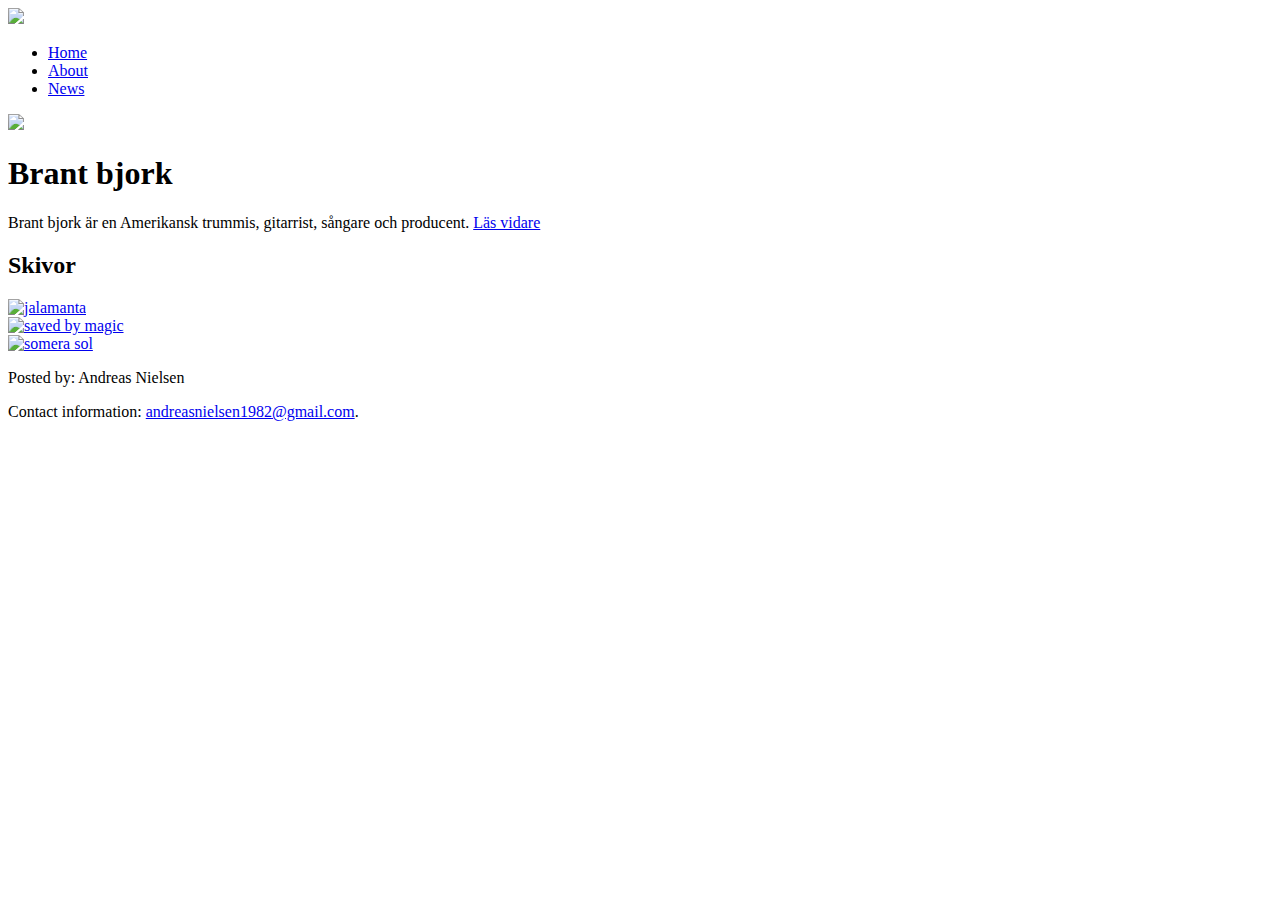
==== index.html @ 2fba14e5 "arbetar" ====
<!DOCTYPE html>
<html lang="en">
<head>
    <meta charset="UTF-8">
    <title>Title</title>
    <link href="css/unsemantic-grid-responsive-tablet.css" type="text/css" rel="stylesheet"/>
    <link href="css/style.css" type="text/css" rel="stylesheet"/>
</head>

<body>

<div class="grid-container">
    <header class="grid-100 tablet-grid-100 mobile-grid-100 standardmargin">
        <img src="images/brant-bjork-svartvit-bred.gif" class="start_img center_img"/>
        <nav class="nav_list">
            <ul>
                <li><a href="index.html">Home</a></li>
                <li><a href="About">About</a></li>
                <li><a href="News">News</a></li>
            </ul>
        </nav>
    </header>



    <section class="grid-100 tablet-grid-100 mobile-grid-100 grid-parent">
        <article class="grid-50 mobile-grid-100 standardmargin">
            <img src="images/brant-bjork-svartvit.jpg" class="start_img"/>
        </article>

        <article class="grid-50 mobile-grid-100 standardmargin">
            <h1>Brant bjork</h1>
            <p>Brant bjork är en Amerikansk trummis, gitarrist, sångare och producent. <a href="https://sv.wikipedia.org/wiki/Brant_Bjork">Läs vidare</a> </p>

        </article>
        <div class="clear"></div>

        <article class="grid 100 tablet-grid-100 mobile-grid-100">
        <h2>Skivor</h2>
        </article>

        <article class="grid-33 mobile-grid-100">
            <a href="jalamanta.html"><img src="images/jalamanta.jpg" class="start_img" alt="jalamanta"/></a>
        </article>
        <article class="grid-33 mobile-grid-100">
            <a href="savedByMagic.html"><img src="images/saved-by-magic.jpg" class="start_img"
                                             alt="saved by magic"/></a>
        </article>
        <article class="grid-33 mobile-grid-100">
            <a href="SomeraSol.html"><img src="images/Somera-Sol-cover.jpg" class="start_img" alt="somera sol"/></a>
        </article>
    </section>
</div>
<footer class="marginfooter">
    <p>Posted by: Andreas Nielsen</p>
    <p>Contact information: <a href="mailto:andreasnielsen1982@gmail.com">andreasnielsen1982@gmail.com</a>.</p>
</footer>
</body>
</html>
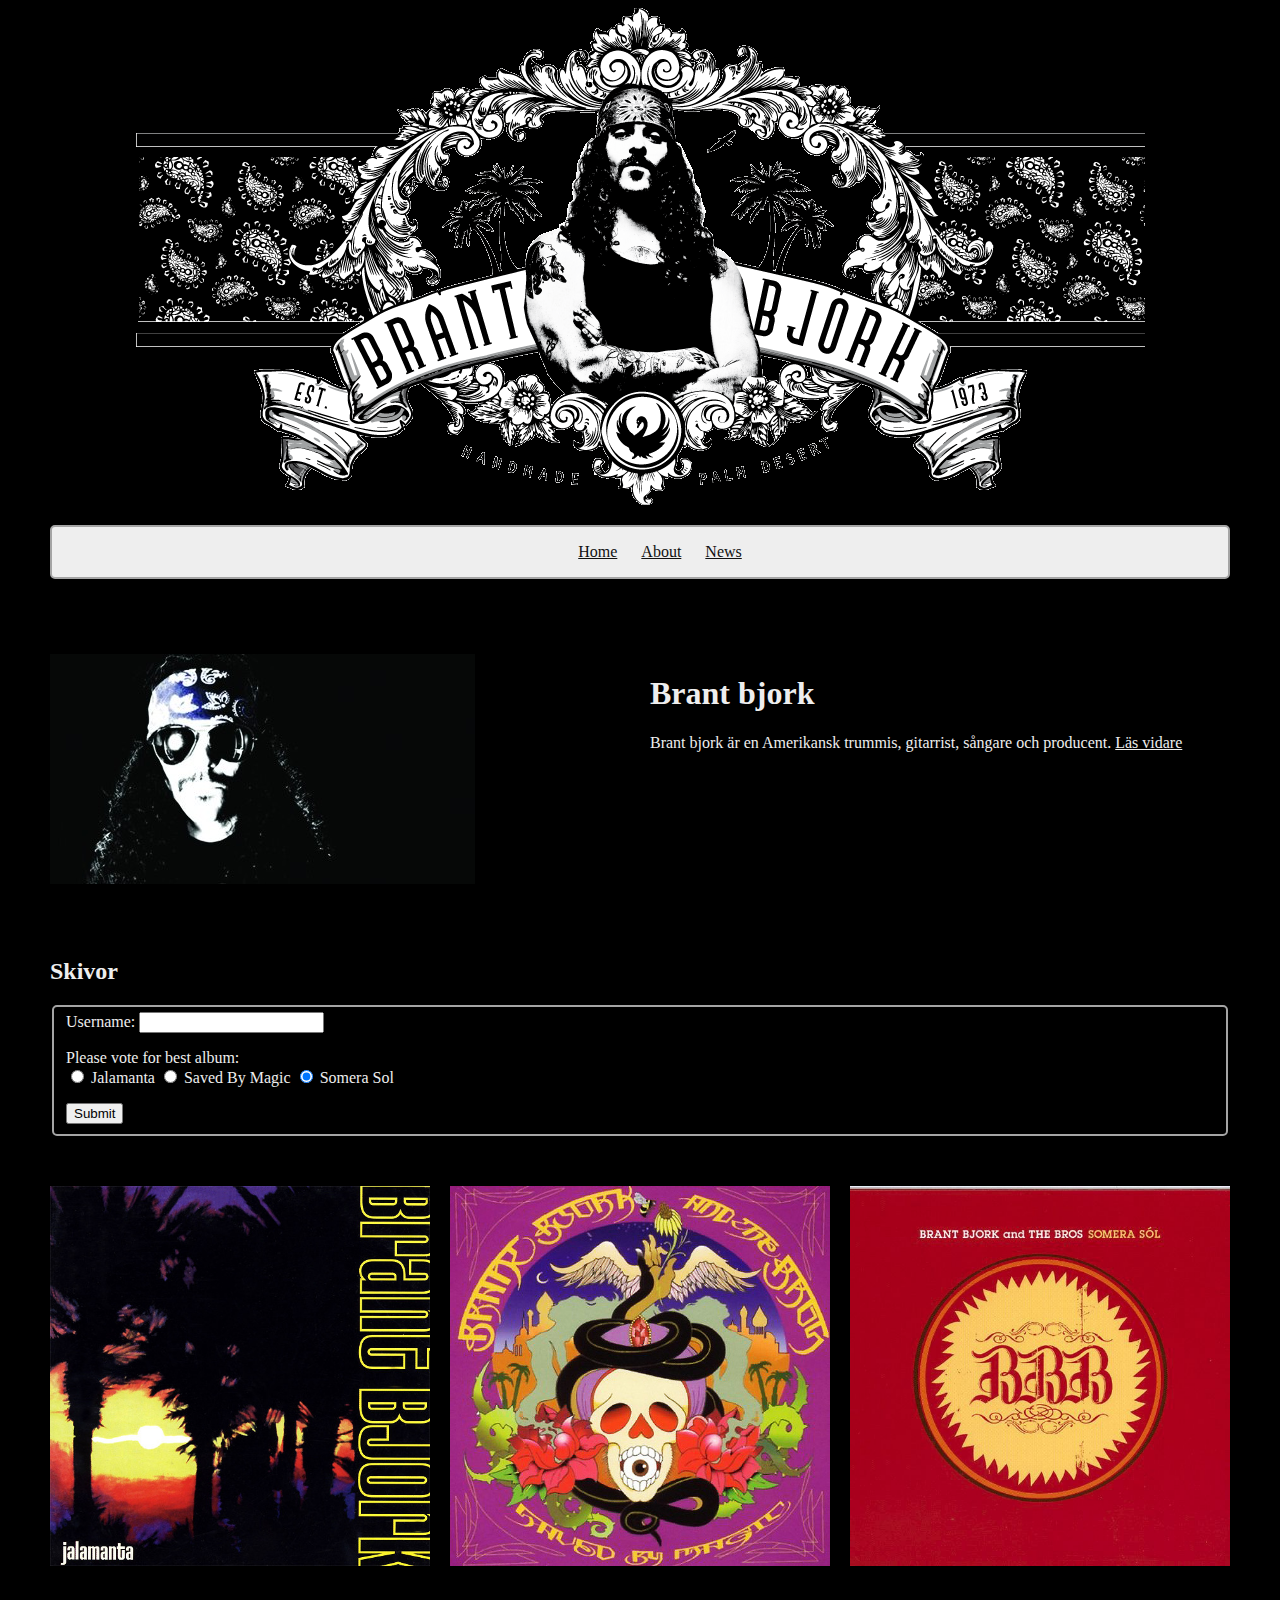
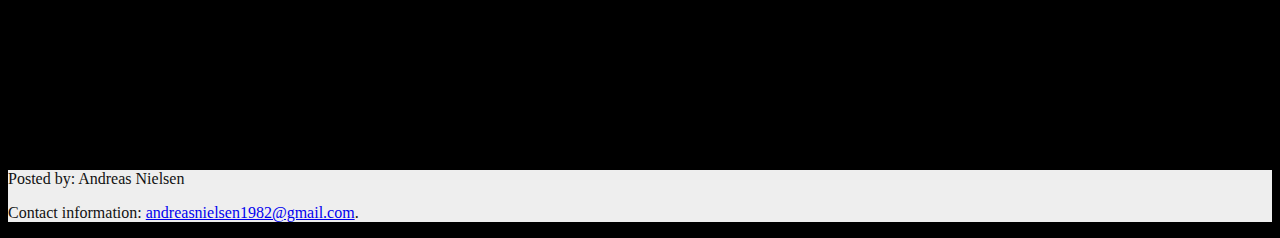
==== commit b5ea0aa4: "arbetar" ====
--- a/index.html
+++ b/index.html
@@ -21,8 +21,6 @@
         </nav>
     </header>
 
-
-
     <section class="grid-100 tablet-grid-100 mobile-grid-100 grid-parent">
         <article class="grid-50 mobile-grid-100 standardmargin">
             <img src="images/brant-bjork-svartvit.jpg" class="start_img"/>
@@ -38,6 +36,37 @@
         <article class="grid 100 tablet-grid-100 mobile-grid-100">
         <h2>Skivor</h2>
         </article>
+
+
+        <section class="grid-100 tablet-grid-100 mobile-grid-100 standardmargin">
+
+        <form action="http://www.example.com/login.php">
+            <fieldset>
+                <label>
+            Username:
+                <input type="text" name="username"/>
+                </label>
+                <br />
+                <p>Please vote for best album:
+                <br />
+                    <label>
+                        <input type="radio" name="bestalbum" value="jalamanta" checked="checked" /> Jalamanta
+                    </label>
+                    <label>
+                        <input type="radio" name="bestalbum" value="savedbymagic" checked="checked"/> Saved By Magic
+                    </label>
+                    <label>
+                        <input type="radio" name="bestalbum" value="somerasol" checked="checked"/> Somera Sol
+                    </label>
+                </p>
+                <input type="submit" value="Submit">
+            </fieldset>
+
+        </form>
+
+        </section>
+
+
 
         <article class="grid-33 mobile-grid-100">
             <a href="jalamanta.html"><img src="images/jalamanta.jpg" class="start_img" alt="jalamanta"/></a>
--- a/css/unsemantic-grid-responsive-tablet.css
+++ b/css/unsemantic-grid-responsive-tablet.css
@@ -0,0 +1,2075 @@
+/* ================================================================== */
+/* This file has a mobile-to-tablet, and tablet-to-desktop breakpoint */
+/* ================================================================== */
+@media (max-width: 400px) {
+  @-ms-viewport {
+    width: 320px;
+  }
+}
+.clear {
+  clear: both;
+  display: block;
+  overflow: hidden;
+  visibility: hidden;
+  width: 0;
+  height: 0;
+}
+
+.grid-container:before, .grid-5:before, .mobile-grid-5:before, .tablet-grid-5:before, .grid-10:before, .mobile-grid-10:before, .tablet-grid-10:before, .grid-15:before, .mobile-grid-15:before, .tablet-grid-15:before, .grid-20:before, .mobile-grid-20:before, .tablet-grid-20:before, .grid-25:before, .mobile-grid-25:before, .tablet-grid-25:before, .grid-30:before, .mobile-grid-30:before, .tablet-grid-30:before, .grid-35:before, .mobile-grid-35:before, .tablet-grid-35:before, .grid-40:before, .mobile-grid-40:before, .tablet-grid-40:before, .grid-45:before, .mobile-grid-45:before, .tablet-grid-45:before, .grid-50:before, .mobile-grid-50:before, .tablet-grid-50:before, .grid-55:before, .mobile-grid-55:before, .tablet-grid-55:before, .grid-60:before, .mobile-grid-60:before, .tablet-grid-60:before, .grid-65:before, .mobile-grid-65:before, .tablet-grid-65:before, .grid-70:before, .mobile-grid-70:before, .tablet-grid-70:before, .grid-75:before, .mobile-grid-75:before, .tablet-grid-75:before, .grid-80:before, .mobile-grid-80:before, .tablet-grid-80:before, .grid-85:before, .mobile-grid-85:before, .tablet-grid-85:before, .grid-90:before, .mobile-grid-90:before, .tablet-grid-90:before, .grid-95:before, .mobile-grid-95:before, .tablet-grid-95:before, .grid-100:before, .mobile-grid-100:before, .tablet-grid-100:before, .grid-33:before, .mobile-grid-33:before, .tablet-grid-33:before, .grid-66:before, .mobile-grid-66:before, .tablet-grid-66:before, .grid-offset:before, .clearfix:before,
+.grid-container:after,
+.grid-5:after,
+.mobile-grid-5:after,
+.tablet-grid-5:after,
+.grid-10:after,
+.mobile-grid-10:after,
+.tablet-grid-10:after,
+.grid-15:after,
+.mobile-grid-15:after,
+.tablet-grid-15:after,
+.grid-20:after,
+.mobile-grid-20:after,
+.tablet-grid-20:after,
+.grid-25:after,
+.mobile-grid-25:after,
+.tablet-grid-25:after,
+.grid-30:after,
+.mobile-grid-30:after,
+.tablet-grid-30:after,
+.grid-35:after,
+.mobile-grid-35:after,
+.tablet-grid-35:after,
+.grid-40:after,
+.mobile-grid-40:after,
+.tablet-grid-40:after,
+.grid-45:after,
+.mobile-grid-45:after,
+.tablet-grid-45:after,
+.grid-50:after,
+.mobile-grid-50:after,
+.tablet-grid-50:after,
+.grid-55:after,
+.mobile-grid-55:after,
+.tablet-grid-55:after,
+.grid-60:after,
+.mobile-grid-60:after,
+.tablet-grid-60:after,
+.grid-65:after,
+.mobile-grid-65:after,
+.tablet-grid-65:after,
+.grid-70:after,
+.mobile-grid-70:after,
+.tablet-grid-70:after,
+.grid-75:after,
+.mobile-grid-75:after,
+.tablet-grid-75:after,
+.grid-80:after,
+.mobile-grid-80:after,
+.tablet-grid-80:after,
+.grid-85:after,
+.mobile-grid-85:after,
+.tablet-grid-85:after,
+.grid-90:after,
+.mobile-grid-90:after,
+.tablet-grid-90:after,
+.grid-95:after,
+.mobile-grid-95:after,
+.tablet-grid-95:after,
+.grid-100:after,
+.mobile-grid-100:after,
+.tablet-grid-100:after,
+.grid-33:after,
+.mobile-grid-33:after,
+.tablet-grid-33:after,
+.grid-66:after,
+.mobile-grid-66:after,
+.tablet-grid-66:after,
+.grid-offset:after,
+.clearfix:after {
+  content: ".";
+  display: block;
+  overflow: hidden;
+  visibility: hidden;
+  font-size: 0;
+  line-height: 0;
+  width: 0;
+  height: 0;
+}
+
+.grid-container:after, .grid-5:after, .mobile-grid-5:after, .tablet-grid-5:after, .grid-10:after, .mobile-grid-10:after, .tablet-grid-10:after, .grid-15:after, .mobile-grid-15:after, .tablet-grid-15:after, .grid-20:after, .mobile-grid-20:after, .tablet-grid-20:after, .grid-25:after, .mobile-grid-25:after, .tablet-grid-25:after, .grid-30:after, .mobile-grid-30:after, .tablet-grid-30:after, .grid-35:after, .mobile-grid-35:after, .tablet-grid-35:after, .grid-40:after, .mobile-grid-40:after, .tablet-grid-40:after, .grid-45:after, .mobile-grid-45:after, .tablet-grid-45:after, .grid-50:after, .mobile-grid-50:after, .tablet-grid-50:after, .grid-55:after, .mobile-grid-55:after, .tablet-grid-55:after, .grid-60:after, .mobile-grid-60:after, .tablet-grid-60:after, .grid-65:after, .mobile-grid-65:after, .tablet-grid-65:after, .grid-70:after, .mobile-grid-70:after, .tablet-grid-70:after, .grid-75:after, .mobile-grid-75:after, .tablet-grid-75:after, .grid-80:after, .mobile-grid-80:after, .tablet-grid-80:after, .grid-85:after, .mobile-grid-85:after, .tablet-grid-85:after, .grid-90:after, .mobile-grid-90:after, .tablet-grid-90:after, .grid-95:after, .mobile-grid-95:after, .tablet-grid-95:after, .grid-100:after, .mobile-grid-100:after, .tablet-grid-100:after, .grid-33:after, .mobile-grid-33:after, .tablet-grid-33:after, .grid-66:after, .mobile-grid-66:after, .tablet-grid-66:after, .grid-offset:after, .clearfix:after {
+  clear: both;
+}
+
+.grid-container, .grid-5, .mobile-grid-5, .tablet-grid-5, .grid-10, .mobile-grid-10, .tablet-grid-10, .grid-15, .mobile-grid-15, .tablet-grid-15, .grid-20, .mobile-grid-20, .tablet-grid-20, .grid-25, .mobile-grid-25, .tablet-grid-25, .grid-30, .mobile-grid-30, .tablet-grid-30, .grid-35, .mobile-grid-35, .tablet-grid-35, .grid-40, .mobile-grid-40, .tablet-grid-40, .grid-45, .mobile-grid-45, .tablet-grid-45, .grid-50, .mobile-grid-50, .tablet-grid-50, .grid-55, .mobile-grid-55, .tablet-grid-55, .grid-60, .mobile-grid-60, .tablet-grid-60, .grid-65, .mobile-grid-65, .tablet-grid-65, .grid-70, .mobile-grid-70, .tablet-grid-70, .grid-75, .mobile-grid-75, .tablet-grid-75, .grid-80, .mobile-grid-80, .tablet-grid-80, .grid-85, .mobile-grid-85, .tablet-grid-85, .grid-90, .mobile-grid-90, .tablet-grid-90, .grid-95, .mobile-grid-95, .tablet-grid-95, .grid-100, .mobile-grid-100, .tablet-grid-100, .grid-33, .mobile-grid-33, .tablet-grid-33, .grid-66, .mobile-grid-66, .tablet-grid-66, .grid-offset, .clearfix {
+  /* <IE7> */
+  *zoom: 1;
+  /* </IE7> */
+}
+
+.grid-container {
+  margin-left: auto;
+  margin-right: auto;
+  max-width: 1200px;
+  padding-left: 10px;
+  padding-right: 10px;
+}
+
+.grid-5, .mobile-grid-5, .tablet-grid-5, .grid-10, .mobile-grid-10, .tablet-grid-10, .grid-15, .mobile-grid-15, .tablet-grid-15, .grid-20, .mobile-grid-20, .tablet-grid-20, .grid-25, .mobile-grid-25, .tablet-grid-25, .grid-30, .mobile-grid-30, .tablet-grid-30, .grid-35, .mobile-grid-35, .tablet-grid-35, .grid-40, .mobile-grid-40, .tablet-grid-40, .grid-45, .mobile-grid-45, .tablet-grid-45, .grid-50, .mobile-grid-50, .tablet-grid-50, .grid-55, .mobile-grid-55, .tablet-grid-55, .grid-60, .mobile-grid-60, .tablet-grid-60, .grid-65, .mobile-grid-65, .tablet-grid-65, .grid-70, .mobile-grid-70, .tablet-grid-70, .grid-75, .mobile-grid-75, .tablet-grid-75, .grid-80, .mobile-grid-80, .tablet-grid-80, .grid-85, .mobile-grid-85, .tablet-grid-85, .grid-90, .mobile-grid-90, .tablet-grid-90, .grid-95, .mobile-grid-95, .tablet-grid-95, .grid-100, .mobile-grid-100, .tablet-grid-100, .grid-33, .mobile-grid-33, .tablet-grid-33, .grid-66, .mobile-grid-66, .tablet-grid-66 {
+  -moz-box-sizing: border-box;
+  -webkit-box-sizing: border-box;
+  box-sizing: border-box;
+  padding-left: 10px;
+  padding-right: 10px;
+  /* <IE7> */
+  *padding-left: 0;
+  *padding-right: 0;
+  /* </IE7> */
+}
+.grid-5 > *, .mobile-grid-5 > *, .tablet-grid-5 > *, .grid-10 > *, .mobile-grid-10 > *, .tablet-grid-10 > *, .grid-15 > *, .mobile-grid-15 > *, .tablet-grid-15 > *, .grid-20 > *, .mobile-grid-20 > *, .tablet-grid-20 > *, .grid-25 > *, .mobile-grid-25 > *, .tablet-grid-25 > *, .grid-30 > *, .mobile-grid-30 > *, .tablet-grid-30 > *, .grid-35 > *, .mobile-grid-35 > *, .tablet-grid-35 > *, .grid-40 > *, .mobile-grid-40 > *, .tablet-grid-40 > *, .grid-45 > *, .mobile-grid-45 > *, .tablet-grid-45 > *, .grid-50 > *, .mobile-grid-50 > *, .tablet-grid-50 > *, .grid-55 > *, .mobile-grid-55 > *, .tablet-grid-55 > *, .grid-60 > *, .mobile-grid-60 > *, .tablet-grid-60 > *, .grid-65 > *, .mobile-grid-65 > *, .tablet-grid-65 > *, .grid-70 > *, .mobile-grid-70 > *, .tablet-grid-70 > *, .grid-75 > *, .mobile-grid-75 > *, .tablet-grid-75 > *, .grid-80 > *, .mobile-grid-80 > *, .tablet-grid-80 > *, .grid-85 > *, .mobile-grid-85 > *, .tablet-grid-85 > *, .grid-90 > *, .mobile-grid-90 > *, .tablet-grid-90 > *, .grid-95 > *, .mobile-grid-95 > *, .tablet-grid-95 > *, .grid-100 > *, .mobile-grid-100 > *, .tablet-grid-100 > *, .grid-33 > *, .mobile-grid-33 > *, .tablet-grid-33 > *, .grid-66 > *, .mobile-grid-66 > *, .tablet-grid-66 > * {
+  /* <IE7> */
+  *margin-left: expression((!this.className.match(/grid-[1-9]/) && this.currentStyle.display === 'block' && this.currentStyle.width === 'auto') && '10px');
+  *margin-right: expression((!this.className.match(/grid-[1-9]/) && this.currentStyle.display === 'block' && this.currentStyle.width === 'auto') && '10px');
+  /* </IE7> */
+}
+
+.grid-parent {
+  padding-left: 0;
+  padding-right: 0;
+}
+
+.grid-offset {
+  margin-left: -10px;
+  margin-right: -10px;
+}
+
+@media (max-width: 767px) {
+  .mobile-push-5, .mobile-pull-5, .mobile-push-10, .mobile-pull-10, .mobile-push-15, .mobile-pull-15, .mobile-push-20, .mobile-pull-20, .mobile-push-25, .mobile-pull-25, .mobile-push-30, .mobile-pull-30, .mobile-push-35, .mobile-pull-35, .mobile-push-40, .mobile-pull-40, .mobile-push-45, .mobile-pull-45, .mobile-push-50, .mobile-pull-50, .mobile-push-55, .mobile-pull-55, .mobile-push-60, .mobile-pull-60, .mobile-push-65, .mobile-pull-65, .mobile-push-70, .mobile-pull-70, .mobile-push-75, .mobile-pull-75, .mobile-push-80, .mobile-pull-80, .mobile-push-85, .mobile-pull-85, .mobile-push-90, .mobile-pull-90, .mobile-push-95, .mobile-pull-95, .mobile-push-33, .mobile-pull-33, .mobile-push-66, .mobile-pull-66 {
+    position: relative;
+  }
+
+  .hide-on-mobile {
+    display: none !important;
+  }
+
+  .mobile-grid-5 {
+    float: left;
+    width: 5%;
+    /* <IE7> */
+    *width: expression(Math.floor(0.05 * (this.parentNode.offsetWidth - parseFloat(this.parentNode.currentStyle.paddingLeft) - parseFloat(this.parentNode.currentStyle.paddingRight))) + 'px');
+    /* </IE7> */
+  }
+
+  .mobile-prefix-5 {
+    margin-left: 5%;
+  }
+
+  .mobile-suffix-5 {
+    margin-right: 5%;
+  }
+
+  .mobile-push-5 {
+    left: 5%;
+    /* <IE7> */
+    *left: expression(Math.floor(0.05 * (this.parentNode.offsetWidth - parseFloat(this.parentNode.currentStyle.paddingLeft) - parseFloat(this.parentNode.currentStyle.paddingRight))) + 'px');
+    /* </IE7> */
+  }
+
+  .mobile-pull-5 {
+    left: -5%;
+    /* <IE7> */
+    *left: expression(Math.floor(-0.05 * (this.parentNode.offsetWidth - parseFloat(this.parentNode.currentStyle.paddingLeft) - parseFloat(this.parentNode.currentStyle.paddingRight))) + 'px');
+    /* </IE7> */
+  }
+
+  .mobile-grid-10 {
+    float: left;
+    width: 10%;
+    /* <IE7> */
+    *width: expression(Math.floor(0.1 * (this.parentNode.offsetWidth - parseFloat(this.parentNode.currentStyle.paddingLeft) - parseFloat(this.parentNode.currentStyle.paddingRight))) + 'px');
+    /* </IE7> */
+  }
+
+  .mobile-prefix-10 {
+    margin-left: 10%;
+  }
+
+  .mobile-suffix-10 {
+    margin-right: 10%;
+  }
+
+  .mobile-push-10 {
+    left: 10%;
+    /* <IE7> */
+    *left: expression(Math.floor(0.1 * (this.parentNode.offsetWidth - parseFloat(this.parentNode.currentStyle.paddingLeft) - parseFloat(this.parentNode.currentStyle.paddingRight))) + 'px');
+    /* </IE7> */
+  }
+
+  .mobile-pull-10 {
+    left: -10%;
+    /* <IE7> */
+    *left: expression(Math.floor(-0.1 * (this.parentNode.offsetWidth - parseFloat(this.parentNode.currentStyle.paddingLeft) - parseFloat(this.parentNode.currentStyle.paddingRight))) + 'px');
+    /* </IE7> */
+  }
+
+  .mobile-grid-15 {
+    float: left;
+    width: 15%;
+    /* <IE7> */
+    *width: expression(Math.floor(0.15 * (this.parentNode.offsetWidth - parseFloat(this.parentNode.currentStyle.paddingLeft) - parseFloat(this.parentNode.currentStyle.paddingRight))) + 'px');
+    /* </IE7> */
+  }
+
+  .mobile-prefix-15 {
+    margin-left: 15%;
+  }
+
+  .mobile-suffix-15 {
+    margin-right: 15%;
+  }
+
+  .mobile-push-15 {
+    left: 15%;
+    /* <IE7> */
+    *left: expression(Math.floor(0.15 * (this.parentNode.offsetWidth - parseFloat(this.parentNode.currentStyle.paddingLeft) - parseFloat(this.parentNode.currentStyle.paddingRight))) + 'px');
+    /* </IE7> */
+  }
+
+  .mobile-pull-15 {
+    left: -15%;
+    /* <IE7> */
+    *left: expression(Math.floor(-0.15 * (this.parentNode.offsetWidth - parseFloat(this.parentNode.currentStyle.paddingLeft) - parseFloat(this.parentNode.currentStyle.paddingRight))) + 'px');
+    /* </IE7> */
+  }
+
+  .mobile-grid-20 {
+    float: left;
+    width: 20%;
+    /* <IE7> */
+    *width: expression(Math.floor(0.2 * (this.parentNode.offsetWidth - parseFloat(this.parentNode.currentStyle.paddingLeft) - parseFloat(this.parentNode.currentStyle.paddingRight))) + 'px');
+    /* </IE7> */
+  }
+
+  .mobile-prefix-20 {
+    margin-left: 20%;
+  }
+
+  .mobile-suffix-20 {
+    margin-right: 20%;
+  }
+
+  .mobile-push-20 {
+    left: 20%;
+    /* <IE7> */
+    *left: expression(Math.floor(0.2 * (this.parentNode.offsetWidth - parseFloat(this.parentNode.currentStyle.paddingLeft) - parseFloat(this.parentNode.currentStyle.paddingRight))) + 'px');
+    /* </IE7> */
+  }
+
+  .mobile-pull-20 {
+    left: -20%;
+    /* <IE7> */
+    *left: expression(Math.floor(-0.2 * (this.parentNode.offsetWidth - parseFloat(this.parentNode.currentStyle.paddingLeft) - parseFloat(this.parentNode.currentStyle.paddingRight))) + 'px');
+    /* </IE7> */
+  }
+
+  .mobile-grid-25 {
+    float: left;
+    width: 25%;
+    /* <IE7> */
+    *width: expression(Math.floor(0.25 * (this.parentNode.offsetWidth - parseFloat(this.parentNode.currentStyle.paddingLeft) - parseFloat(this.parentNode.currentStyle.paddingRight))) + 'px');
+    /* </IE7> */
+  }
+
+  .mobile-prefix-25 {
+    margin-left: 25%;
+  }
+
+  .mobile-suffix-25 {
+    margin-right: 25%;
+  }
+
+  .mobile-push-25 {
+    left: 25%;
+    /* <IE7> */
+    *left: expression(Math.floor(0.25 * (this.parentNode.offsetWidth - parseFloat(this.parentNode.currentStyle.paddingLeft) - parseFloat(this.parentNode.currentStyle.paddingRight))) + 'px');
+    /* </IE7> */
+  }
+
+  .mobile-pull-25 {
+    left: -25%;
+    /* <IE7> */
+    *left: expression(Math.floor(-0.25 * (this.parentNode.offsetWidth - parseFloat(this.parentNode.currentStyle.paddingLeft) - parseFloat(this.parentNode.currentStyle.paddingRight))) + 'px');
+    /* </IE7> */
+  }
+
+  .mobile-grid-30 {
+    float: left;
+    width: 30%;
+    /* <IE7> */
+    *width: expression(Math.floor(0.3 * (this.parentNode.offsetWidth - parseFloat(this.parentNode.currentStyle.paddingLeft) - parseFloat(this.parentNode.currentStyle.paddingRight))) + 'px');
+    /* </IE7> */
+  }
+
+  .mobile-prefix-30 {
+    margin-left: 30%;
+  }
+
+  .mobile-suffix-30 {
+    margin-right: 30%;
+  }
+
+  .mobile-push-30 {
+    left: 30%;
+    /* <IE7> */
+    *left: expression(Math.floor(0.3 * (this.parentNode.offsetWidth - parseFloat(this.parentNode.currentStyle.paddingLeft) - parseFloat(this.parentNode.currentStyle.paddingRight))) + 'px');
+    /* </IE7> */
+  }
+
+  .mobile-pull-30 {
+    left: -30%;
+    /* <IE7> */
+    *left: expression(Math.floor(-0.3 * (this.parentNode.offsetWidth - parseFloat(this.parentNode.currentStyle.paddingLeft) - parseFloat(this.parentNode.currentStyle.paddingRight))) + 'px');
+    /* </IE7> */
+  }
+
+  .mobile-grid-35 {
+    float: left;
+    width: 35%;
+    /* <IE7> */
+    *width: expression(Math.floor(0.35 * (this.parentNode.offsetWidth - parseFloat(this.parentNode.currentStyle.paddingLeft) - parseFloat(this.parentNode.currentStyle.paddingRight))) + 'px');
+    /* </IE7> */
+  }
+
+  .mobile-prefix-35 {
+    margin-left: 35%;
+  }
+
+  .mobile-suffix-35 {
+    margin-right: 35%;
+  }
+
+  .mobile-push-35 {
+    left: 35%;
+    /* <IE7> */
+    *left: expression(Math.floor(0.35 * (this.parentNode.offsetWidth - parseFloat(this.parentNode.currentStyle.paddingLeft) - parseFloat(this.parentNode.currentStyle.paddingRight))) + 'px');
+    /* </IE7> */
+  }
+
+  .mobile-pull-35 {
+    left: -35%;
+    /* <IE7> */
+    *left: expression(Math.floor(-0.35 * (this.parentNode.offsetWidth - parseFloat(this.parentNode.currentStyle.paddingLeft) - parseFloat(this.parentNode.currentStyle.paddingRight))) + 'px');
+    /* </IE7> */
+  }
+
+  .mobile-grid-40 {
+    float: left;
+    width: 40%;
+    /* <IE7> */
+    *width: expression(Math.floor(0.4 * (this.parentNode.offsetWidth - parseFloat(this.parentNode.currentStyle.paddingLeft) - parseFloat(this.parentNode.currentStyle.paddingRight))) + 'px');
+    /* </IE7> */
+  }
+
+  .mobile-prefix-40 {
+    margin-left: 40%;
+  }
+
+  .mobile-suffix-40 {
+    margin-right: 40%;
+  }
+
+  .mobile-push-40 {
+    left: 40%;
+    /* <IE7> */
+    *left: expression(Math.floor(0.4 * (this.parentNode.offsetWidth - parseFloat(this.parentNode.currentStyle.paddingLeft) - parseFloat(this.parentNode.currentStyle.paddingRight))) + 'px');
+    /* </IE7> */
+  }
+
+  .mobile-pull-40 {
+    left: -40%;
+    /* <IE7> */
+    *left: expression(Math.floor(-0.4 * (this.parentNode.offsetWidth - parseFloat(this.parentNode.currentStyle.paddingLeft) - parseFloat(this.parentNode.currentStyle.paddingRight))) + 'px');
+    /* </IE7> */
+  }
+
+  .mobile-grid-45 {
+    float: left;
+    width: 45%;
+    /* <IE7> */
+    *width: expression(Math.floor(0.45 * (this.parentNode.offsetWidth - parseFloat(this.parentNode.currentStyle.paddingLeft) - parseFloat(this.parentNode.currentStyle.paddingRight))) + 'px');
+    /* </IE7> */
+  }
+
+  .mobile-prefix-45 {
+    margin-left: 45%;
+  }
+
+  .mobile-suffix-45 {
+    margin-right: 45%;
+  }
+
+  .mobile-push-45 {
+    left: 45%;
+    /* <IE7> */
+    *left: expression(Math.floor(0.45 * (this.parentNode.offsetWidth - parseFloat(this.parentNode.currentStyle.paddingLeft) - parseFloat(this.parentNode.currentStyle.paddingRight))) + 'px');
+    /* </IE7> */
+  }
+
+  .mobile-pull-45 {
+    left: -45%;
+    /* <IE7> */
+    *left: expression(Math.floor(-0.45 * (this.parentNode.offsetWidth - parseFloat(this.parentNode.currentStyle.paddingLeft) - parseFloat(this.parentNode.currentStyle.paddingRight))) + 'px');
+    /* </IE7> */
+  }
+
+  .mobile-grid-50 {
+    float: left;
+    width: 50%;
+    /* <IE7> */
+    *width: expression(Math.floor(0.5 * (this.parentNode.offsetWidth - parseFloat(this.parentNode.currentStyle.paddingLeft) - parseFloat(this.parentNode.currentStyle.paddingRight))) + 'px');
+    /* </IE7> */
+  }
+
+  .mobile-prefix-50 {
+    margin-left: 50%;
+  }
+
+  .mobile-suffix-50 {
+    margin-right: 50%;
+  }
+
+  .mobile-push-50 {
+    left: 50%;
+    /* <IE7> */
+    *left: expression(Math.floor(0.5 * (this.parentNode.offsetWidth - parseFloat(this.parentNode.currentStyle.paddingLeft) - parseFloat(this.parentNode.currentStyle.paddingRight))) + 'px');
+    /* </IE7> */
+  }
+
+  .mobile-pull-50 {
+    left: -50%;
+    /* <IE7> */
+    *left: expression(Math.floor(-0.5 * (this.parentNode.offsetWidth - parseFloat(this.parentNode.currentStyle.paddingLeft) - parseFloat(this.parentNode.currentStyle.paddingRight))) + 'px');
+    /* </IE7> */
+  }
+
+  .mobile-grid-55 {
+    float: left;
+    width: 55%;
+    /* <IE7> */
+    *width: expression(Math.floor(0.55 * (this.parentNode.offsetWidth - parseFloat(this.parentNode.currentStyle.paddingLeft) - parseFloat(this.parentNode.currentStyle.paddingRight))) + 'px');
+    /* </IE7> */
+  }
+
+  .mobile-prefix-55 {
+    margin-left: 55%;
+  }
+
+  .mobile-suffix-55 {
+    margin-right: 55%;
+  }
+
+  .mobile-push-55 {
+    left: 55%;
+    /* <IE7> */
+    *left: expression(Math.floor(0.55 * (this.parentNode.offsetWidth - parseFloat(this.parentNode.currentStyle.paddingLeft) - parseFloat(this.parentNode.currentStyle.paddingRight))) + 'px');
+    /* </IE7> */
+  }
+
+  .mobile-pull-55 {
+    left: -55%;
+    /* <IE7> */
+    *left: expression(Math.floor(-0.55 * (this.parentNode.offsetWidth - parseFloat(this.parentNode.currentStyle.paddingLeft) - parseFloat(this.parentNode.currentStyle.paddingRight))) + 'px');
+    /* </IE7> */
+  }
+
+  .mobile-grid-60 {
+    float: left;
+    width: 60%;
+    /* <IE7> */
+    *width: expression(Math.floor(0.6 * (this.parentNode.offsetWidth - parseFloat(this.parentNode.currentStyle.paddingLeft) - parseFloat(this.parentNode.currentStyle.paddingRight))) + 'px');
+    /* </IE7> */
+  }
+
+  .mobile-prefix-60 {
+    margin-left: 60%;
+  }
+
+  .mobile-suffix-60 {
+    margin-right: 60%;
+  }
+
+  .mobile-push-60 {
+    left: 60%;
+    /* <IE7> */
+    *left: expression(Math.floor(0.6 * (this.parentNode.offsetWidth - parseFloat(this.parentNode.currentStyle.paddingLeft) - parseFloat(this.parentNode.currentStyle.paddingRight))) + 'px');
+    /* </IE7> */
+  }
+
+  .mobile-pull-60 {
+    left: -60%;
+    /* <IE7> */
+    *left: expression(Math.floor(-0.6 * (this.parentNode.offsetWidth - parseFloat(this.parentNode.currentStyle.paddingLeft) - parseFloat(this.parentNode.currentStyle.paddingRight))) + 'px');
+    /* </IE7> */
+  }
+
+  .mobile-grid-65 {
+    float: left;
+    width: 65%;
+    /* <IE7> */
+    *width: expression(Math.floor(0.65 * (this.parentNode.offsetWidth - parseFloat(this.parentNode.currentStyle.paddingLeft) - parseFloat(this.parentNode.currentStyle.paddingRight))) + 'px');
+    /* </IE7> */
+  }
+
+  .mobile-prefix-65 {
+    margin-left: 65%;
+  }
+
+  .mobile-suffix-65 {
+    margin-right: 65%;
+  }
+
+  .mobile-push-65 {
+    left: 65%;
+    /* <IE7> */
+    *left: expression(Math.floor(0.65 * (this.parentNode.offsetWidth - parseFloat(this.parentNode.currentStyle.paddingLeft) - parseFloat(this.parentNode.currentStyle.paddingRight))) + 'px');
+    /* </IE7> */
+  }
+
+  .mobile-pull-65 {
+    left: -65%;
+    /* <IE7> */
+    *left: expression(Math.floor(-0.65 * (this.parentNode.offsetWidth - parseFloat(this.parentNode.currentStyle.paddingLeft) - parseFloat(this.parentNode.currentStyle.paddingRight))) + 'px');
+    /* </IE7> */
+  }
+
+  .mobile-grid-70 {
+    float: left;
+    width: 70%;
+    /* <IE7> */
+    *width: expression(Math.floor(0.7 * (this.parentNode.offsetWidth - parseFloat(this.parentNode.currentStyle.paddingLeft) - parseFloat(this.parentNode.currentStyle.paddingRight))) + 'px');
+    /* </IE7> */
+  }
+
+  .mobile-prefix-70 {
+    margin-left: 70%;
+  }
+
+  .mobile-suffix-70 {
+    margin-right: 70%;
+  }
+
+  .mobile-push-70 {
+    left: 70%;
+    /* <IE7> */
+    *left: expression(Math.floor(0.7 * (this.parentNode.offsetWidth - parseFloat(this.parentNode.currentStyle.paddingLeft) - parseFloat(this.parentNode.currentStyle.paddingRight))) + 'px');
+    /* </IE7> */
+  }
+
+  .mobile-pull-70 {
+    left: -70%;
+    /* <IE7> */
+    *left: expression(Math.floor(-0.7 * (this.parentNode.offsetWidth - parseFloat(this.parentNode.currentStyle.paddingLeft) - parseFloat(this.parentNode.currentStyle.paddingRight))) + 'px');
+    /* </IE7> */
+  }
+
+  .mobile-grid-75 {
+    float: left;
+    width: 75%;
+    /* <IE7> */
+    *width: expression(Math.floor(0.75 * (this.parentNode.offsetWidth - parseFloat(this.parentNode.currentStyle.paddingLeft) - parseFloat(this.parentNode.currentStyle.paddingRight))) + 'px');
+    /* </IE7> */
+  }
+
+  .mobile-prefix-75 {
+    margin-left: 75%;
+  }
+
+  .mobile-suffix-75 {
+    margin-right: 75%;
+  }
+
+  .mobile-push-75 {
+    left: 75%;
+    /* <IE7> */
+    *left: expression(Math.floor(0.75 * (this.parentNode.offsetWidth - parseFloat(this.parentNode.currentStyle.paddingLeft) - parseFloat(this.parentNode.currentStyle.paddingRight))) + 'px');
+    /* </IE7> */
+  }
+
+  .mobile-pull-75 {
+    left: -75%;
+    /* <IE7> */
+    *left: expression(Math.floor(-0.75 * (this.parentNode.offsetWidth - parseFloat(this.parentNode.currentStyle.paddingLeft) - parseFloat(this.parentNode.currentStyle.paddingRight))) + 'px');
+    /* </IE7> */
+  }
+
+  .mobile-grid-80 {
+    float: left;
+    width: 80%;
+    /* <IE7> */
+    *width: expression(Math.floor(0.8 * (this.parentNode.offsetWidth - parseFloat(this.parentNode.currentStyle.paddingLeft) - parseFloat(this.parentNode.currentStyle.paddingRight))) + 'px');
+    /* </IE7> */
+  }
+
+  .mobile-prefix-80 {
+    margin-left: 80%;
+  }
+
+  .mobile-suffix-80 {
+    margin-right: 80%;
+  }
+
+  .mobile-push-80 {
+    left: 80%;
+    /* <IE7> */
+    *left: expression(Math.floor(0.8 * (this.parentNode.offsetWidth - parseFloat(this.parentNode.currentStyle.paddingLeft) - parseFloat(this.parentNode.currentStyle.paddingRight))) + 'px');
+    /* </IE7> */
+  }
+
+  .mobile-pull-80 {
+    left: -80%;
+    /* <IE7> */
+    *left: expression(Math.floor(-0.8 * (this.parentNode.offsetWidth - parseFloat(this.parentNode.currentStyle.paddingLeft) - parseFloat(this.parentNode.currentStyle.paddingRight))) + 'px');
+    /* </IE7> */
+  }
+
+  .mobile-grid-85 {
+    float: left;
+    width: 85%;
+    /* <IE7> */
+    *width: expression(Math.floor(0.85 * (this.parentNode.offsetWidth - parseFloat(this.parentNode.currentStyle.paddingLeft) - parseFloat(this.parentNode.currentStyle.paddingRight))) + 'px');
+    /* </IE7> */
+  }
+
+  .mobile-prefix-85 {
+    margin-left: 85%;
+  }
+
+  .mobile-suffix-85 {
+    margin-right: 85%;
+  }
+
+  .mobile-push-85 {
+    left: 85%;
+    /* <IE7> */
+    *left: expression(Math.floor(0.85 * (this.parentNode.offsetWidth - parseFloat(this.parentNode.currentStyle.paddingLeft) - parseFloat(this.parentNode.currentStyle.paddingRight))) + 'px');
+    /* </IE7> */
+  }
+
+  .mobile-pull-85 {
+    left: -85%;
+    /* <IE7> */
+    *left: expression(Math.floor(-0.85 * (this.parentNode.offsetWidth - parseFloat(this.parentNode.currentStyle.paddingLeft) - parseFloat(this.parentNode.currentStyle.paddingRight))) + 'px');
+    /* </IE7> */
+  }
+
+  .mobile-grid-90 {
+    float: left;
+    width: 90%;
+    /* <IE7> */
+    *width: expression(Math.floor(0.9 * (this.parentNode.offsetWidth - parseFloat(this.parentNode.currentStyle.paddingLeft) - parseFloat(this.parentNode.currentStyle.paddingRight))) + 'px');
+    /* </IE7> */
+  }
+
+  .mobile-prefix-90 {
+    margin-left: 90%;
+  }
+
+  .mobile-suffix-90 {
+    margin-right: 90%;
+  }
+
+  .mobile-push-90 {
+    left: 90%;
+    /* <IE7> */
+    *left: expression(Math.floor(0.9 * (this.parentNode.offsetWidth - parseFloat(this.parentNode.currentStyle.paddingLeft) - parseFloat(this.parentNode.currentStyle.paddingRight))) + 'px');
+    /* </IE7> */
+  }
+
+  .mobile-pull-90 {
+    left: -90%;
+    /* <IE7> */
+    *left: expression(Math.floor(-0.9 * (this.parentNode.offsetWidth - parseFloat(this.parentNode.currentStyle.paddingLeft) - parseFloat(this.parentNode.currentStyle.paddingRight))) + 'px');
+    /* </IE7> */
+  }
+
+  .mobile-grid-95 {
+    float: left;
+    width: 95%;
+    /* <IE7> */
+    *width: expression(Math.floor(0.95 * (this.parentNode.offsetWidth - parseFloat(this.parentNode.currentStyle.paddingLeft) - parseFloat(this.parentNode.currentStyle.paddingRight))) + 'px');
+    /* </IE7> */
+  }
+
+  .mobile-prefix-95 {
+    margin-left: 95%;
+  }
+
+  .mobile-suffix-95 {
+    margin-right: 95%;
+  }
+
+  .mobile-push-95 {
+    left: 95%;
+    /* <IE7> */
+    *left: expression(Math.floor(0.95 * (this.parentNode.offsetWidth - parseFloat(this.parentNode.currentStyle.paddingLeft) - parseFloat(this.parentNode.currentStyle.paddingRight))) + 'px');
+    /* </IE7> */
+  }
+
+  .mobile-pull-95 {
+    left: -95%;
+    /* <IE7> */
+    *left: expression(Math.floor(-0.95 * (this.parentNode.offsetWidth - parseFloat(this.parentNode.currentStyle.paddingLeft) - parseFloat(this.parentNode.currentStyle.paddingRight))) + 'px');
+    /* </IE7> */
+  }
+
+  .mobile-grid-33 {
+    float: left;
+    width: 33.33333%;
+    /* <IE7> */
+    *width: expression(Math.floor(0.33333 * (this.parentNode.offsetWidth - parseFloat(this.parentNode.currentStyle.paddingLeft) - parseFloat(this.parentNode.currentStyle.paddingRight))) + 'px');
+    /* </IE7> */
+  }
+
+  .mobile-prefix-33 {
+    margin-left: 33.33333%;
+  }
+
+  .mobile-suffix-33 {
+    margin-right: 33.33333%;
+  }
+
+  .mobile-push-33 {
+    left: 33.33333%;
+    /* <IE7> */
+    *left: expression(Math.floor(0.33333 * (this.parentNode.offsetWidth - parseFloat(this.parentNode.currentStyle.paddingLeft) - parseFloat(this.parentNode.currentStyle.paddingRight))) + 'px');
+    /* </IE7> */
+  }
+
+  .mobile-pull-33 {
+    left: -33.33333%;
+    /* <IE7> */
+    *left: expression(Math.floor(-0.33333 * (this.parentNode.offsetWidth - parseFloat(this.parentNode.currentStyle.paddingLeft) - parseFloat(this.parentNode.currentStyle.paddingRight))) + 'px');
+    /* </IE7> */
+  }
+
+  .mobile-grid-66 {
+    float: left;
+    width: 66.66667%;
+    /* <IE7> */
+    *width: expression(Math.floor(0.66667 * (this.parentNode.offsetWidth - parseFloat(this.parentNode.currentStyle.paddingLeft) - parseFloat(this.parentNode.currentStyle.paddingRight))) + 'px');
+    /* </IE7> */
+  }
+
+  .mobile-prefix-66 {
+    margin-left: 66.66667%;
+  }
+
+  .mobile-suffix-66 {
+    margin-right: 66.66667%;
+  }
+
+  .mobile-push-66 {
+    left: 66.66667%;
+    /* <IE7> */
+    *left: expression(Math.floor(0.66667 * (this.parentNode.offsetWidth - parseFloat(this.parentNode.currentStyle.paddingLeft) - parseFloat(this.parentNode.currentStyle.paddingRight))) + 'px');
+    /* </IE7> */
+  }
+
+  .mobile-pull-66 {
+    left: -66.66667%;
+    /* <IE7> */
+    *left: expression(Math.floor(-0.66667 * (this.parentNode.offsetWidth - parseFloat(this.parentNode.currentStyle.paddingLeft) - parseFloat(this.parentNode.currentStyle.paddingRight))) + 'px');
+    /* </IE7> */
+  }
+
+  .mobile-grid-100 {
+    clear: both;
+    width: 100%;
+  }
+}
+@media (min-width: 768px) and (max-width: 1024px) {
+  .tablet-push-5, .tablet-pull-5, .tablet-push-10, .tablet-pull-10, .tablet-push-15, .tablet-pull-15, .tablet-push-20, .tablet-pull-20, .tablet-push-25, .tablet-pull-25, .tablet-push-30, .tablet-pull-30, .tablet-push-35, .tablet-pull-35, .tablet-push-40, .tablet-pull-40, .tablet-push-45, .tablet-pull-45, .tablet-push-50, .tablet-pull-50, .tablet-push-55, .tablet-pull-55, .tablet-push-60, .tablet-pull-60, .tablet-push-65, .tablet-pull-65, .tablet-push-70, .tablet-pull-70, .tablet-push-75, .tablet-pull-75, .tablet-push-80, .tablet-pull-80, .tablet-push-85, .tablet-pull-85, .tablet-push-90, .tablet-pull-90, .tablet-push-95, .tablet-pull-95, .tablet-push-33, .tablet-pull-33, .tablet-push-66, .tablet-pull-66 {
+    position: relative;
+  }
+
+  .hide-on-tablet {
+    display: none !important;
+  }
+
+  .tablet-grid-5 {
+    float: left;
+    width: 5%;
+    /* <IE7> */
+    *width: expression(Math.floor(0.05 * (this.parentNode.offsetWidth - parseFloat(this.parentNode.currentStyle.paddingLeft) - parseFloat(this.parentNode.currentStyle.paddingRight))) + 'px');
+    /* </IE7> */
+  }
+
+  .tablet-prefix-5 {
+    margin-left: 5%;
+  }
+
+  .tablet-suffix-5 {
+    margin-right: 5%;
+  }
+
+  .tablet-push-5 {
+    left: 5%;
+    /* <IE7> */
+    *left: expression(Math.floor(0.05 * (this.parentNode.offsetWidth - parseFloat(this.parentNode.currentStyle.paddingLeft) - parseFloat(this.parentNode.currentStyle.paddingRight))) + 'px');
+    /* </IE7> */
+  }
+
+  .tablet-pull-5 {
+    left: -5%;
+    /* <IE7> */
+    *left: expression(Math.floor(-0.05 * (this.parentNode.offsetWidth - parseFloat(this.parentNode.currentStyle.paddingLeft) - parseFloat(this.parentNode.currentStyle.paddingRight))) + 'px');
+    /* </IE7> */
+  }
+
+  .tablet-grid-10 {
+    float: left;
+    width: 10%;
+    /* <IE7> */
+    *width: expression(Math.floor(0.1 * (this.parentNode.offsetWidth - parseFloat(this.parentNode.currentStyle.paddingLeft) - parseFloat(this.parentNode.currentStyle.paddingRight))) + 'px');
+    /* </IE7> */
+  }
+
+  .tablet-prefix-10 {
+    margin-left: 10%;
+  }
+
+  .tablet-suffix-10 {
+    margin-right: 10%;
+  }
+
+  .tablet-push-10 {
+    left: 10%;
+    /* <IE7> */
+    *left: expression(Math.floor(0.1 * (this.parentNode.offsetWidth - parseFloat(this.parentNode.currentStyle.paddingLeft) - parseFloat(this.parentNode.currentStyle.paddingRight))) + 'px');
+    /* </IE7> */
+  }
+
+  .tablet-pull-10 {
+    left: -10%;
+    /* <IE7> */
+    *left: expression(Math.floor(-0.1 * (this.parentNode.offsetWidth - parseFloat(this.parentNode.currentStyle.paddingLeft) - parseFloat(this.parentNode.currentStyle.paddingRight))) + 'px');
+    /* </IE7> */
+  }
+
+  .tablet-grid-15 {
+    float: left;
+    width: 15%;
+    /* <IE7> */
+    *width: expression(Math.floor(0.15 * (this.parentNode.offsetWidth - parseFloat(this.parentNode.currentStyle.paddingLeft) - parseFloat(this.parentNode.currentStyle.paddingRight))) + 'px');
+    /* </IE7> */
+  }
+
+  .tablet-prefix-15 {
+    margin-left: 15%;
+  }
+
+  .tablet-suffix-15 {
+    margin-right: 15%;
+  }
+
+  .tablet-push-15 {
+    left: 15%;
+    /* <IE7> */
+    *left: expression(Math.floor(0.15 * (this.parentNode.offsetWidth - parseFloat(this.parentNode.currentStyle.paddingLeft) - parseFloat(this.parentNode.currentStyle.paddingRight))) + 'px');
+    /* </IE7> */
+  }
+
+  .tablet-pull-15 {
+    left: -15%;
+    /* <IE7> */
+    *left: expression(Math.floor(-0.15 * (this.parentNode.offsetWidth - parseFloat(this.parentNode.currentStyle.paddingLeft) - parseFloat(this.parentNode.currentStyle.paddingRight))) + 'px');
+    /* </IE7> */
+  }
+
+  .tablet-grid-20 {
+    float: left;
+    width: 20%;
+    /* <IE7> */
+    *width: expression(Math.floor(0.2 * (this.parentNode.offsetWidth - parseFloat(this.parentNode.currentStyle.paddingLeft) - parseFloat(this.parentNode.currentStyle.paddingRight))) + 'px');
+    /* </IE7> */
+  }
+
+  .tablet-prefix-20 {
+    margin-left: 20%;
+  }
+
+  .tablet-suffix-20 {
+    margin-right: 20%;
+  }
+
+  .tablet-push-20 {
+    left: 20%;
+    /* <IE7> */
+    *left: expression(Math.floor(0.2 * (this.parentNode.offsetWidth - parseFloat(this.parentNode.currentStyle.paddingLeft) - parseFloat(this.parentNode.currentStyle.paddingRight))) + 'px');
+    /* </IE7> */
+  }
+
+  .tablet-pull-20 {
+    left: -20%;
+    /* <IE7> */
+    *left: expression(Math.floor(-0.2 * (this.parentNode.offsetWidth - parseFloat(this.parentNode.currentStyle.paddingLeft) - parseFloat(this.parentNode.currentStyle.paddingRight))) + 'px');
+    /* </IE7> */
+  }
+
+  .tablet-grid-25 {
+    float: left;
+    width: 25%;
+    /* <IE7> */
+    *width: expression(Math.floor(0.25 * (this.parentNode.offsetWidth - parseFloat(this.parentNode.currentStyle.paddingLeft) - parseFloat(this.parentNode.currentStyle.paddingRight))) + 'px');
+    /* </IE7> */
+  }
+
+  .tablet-prefix-25 {
+    margin-left: 25%;
+  }
+
+  .tablet-suffix-25 {
+    margin-right: 25%;
+  }
+
+  .tablet-push-25 {
+    left: 25%;
+    /* <IE7> */
+    *left: expression(Math.floor(0.25 * (this.parentNode.offsetWidth - parseFloat(this.parentNode.currentStyle.paddingLeft) - parseFloat(this.parentNode.currentStyle.paddingRight))) + 'px');
+    /* </IE7> */
+  }
+
+  .tablet-pull-25 {
+    left: -25%;
+    /* <IE7> */
+    *left: expression(Math.floor(-0.25 * (this.parentNode.offsetWidth - parseFloat(this.parentNode.currentStyle.paddingLeft) - parseFloat(this.parentNode.currentStyle.paddingRight))) + 'px');
+    /* </IE7> */
+  }
+
+  .tablet-grid-30 {
+    float: left;
+    width: 30%;
+    /* <IE7> */
+    *width: expression(Math.floor(0.3 * (this.parentNode.offsetWidth - parseFloat(this.parentNode.currentStyle.paddingLeft) - parseFloat(this.parentNode.currentStyle.paddingRight))) + 'px');
+    /* </IE7> */
+  }
+
+  .tablet-prefix-30 {
+    margin-left: 30%;
+  }
+
+  .tablet-suffix-30 {
+    margin-right: 30%;
+  }
+
+  .tablet-push-30 {
+    left: 30%;
+    /* <IE7> */
+    *left: expression(Math.floor(0.3 * (this.parentNode.offsetWidth - parseFloat(this.parentNode.currentStyle.paddingLeft) - parseFloat(this.parentNode.currentStyle.paddingRight))) + 'px');
+    /* </IE7> */
+  }
+
+  .tablet-pull-30 {
+    left: -30%;
+    /* <IE7> */
+    *left: expression(Math.floor(-0.3 * (this.parentNode.offsetWidth - parseFloat(this.parentNode.currentStyle.paddingLeft) - parseFloat(this.parentNode.currentStyle.paddingRight))) + 'px');
+    /* </IE7> */
+  }
+
+  .tablet-grid-35 {
+    float: left;
+    width: 35%;
+    /* <IE7> */
+    *width: expression(Math.floor(0.35 * (this.parentNode.offsetWidth - parseFloat(this.parentNode.currentStyle.paddingLeft) - parseFloat(this.parentNode.currentStyle.paddingRight))) + 'px');
+    /* </IE7> */
+  }
+
+  .tablet-prefix-35 {
+    margin-left: 35%;
+  }
+
+  .tablet-suffix-35 {
+    margin-right: 35%;
+  }
+
+  .tablet-push-35 {
+    left: 35%;
+    /* <IE7> */
+    *left: expression(Math.floor(0.35 * (this.parentNode.offsetWidth - parseFloat(this.parentNode.currentStyle.paddingLeft) - parseFloat(this.parentNode.currentStyle.paddingRight))) + 'px');
+    /* </IE7> */
+  }
+
+  .tablet-pull-35 {
+    left: -35%;
+    /* <IE7> */
+    *left: expression(Math.floor(-0.35 * (this.parentNode.offsetWidth - parseFloat(this.parentNode.currentStyle.paddingLeft) - parseFloat(this.parentNode.currentStyle.paddingRight))) + 'px');
+    /* </IE7> */
+  }
+
+  .tablet-grid-40 {
+    float: left;
+    width: 40%;
+    /* <IE7> */
+    *width: expression(Math.floor(0.4 * (this.parentNode.offsetWidth - parseFloat(this.parentNode.currentStyle.paddingLeft) - parseFloat(this.parentNode.currentStyle.paddingRight))) + 'px');
+    /* </IE7> */
+  }
+
+  .tablet-prefix-40 {
+    margin-left: 40%;
+  }
+
+  .tablet-suffix-40 {
+    margin-right: 40%;
+  }
+
+  .tablet-push-40 {
+    left: 40%;
+    /* <IE7> */
+    *left: expression(Math.floor(0.4 * (this.parentNode.offsetWidth - parseFloat(this.parentNode.currentStyle.paddingLeft) - parseFloat(this.parentNode.currentStyle.paddingRight))) + 'px');
+    /* </IE7> */
+  }
+
+  .tablet-pull-40 {
+    left: -40%;
+    /* <IE7> */
+    *left: expression(Math.floor(-0.4 * (this.parentNode.offsetWidth - parseFloat(this.parentNode.currentStyle.paddingLeft) - parseFloat(this.parentNode.currentStyle.paddingRight))) + 'px');
+    /* </IE7> */
+  }
+
+  .tablet-grid-45 {
+    float: left;
+    width: 45%;
+    /* <IE7> */
+    *width: expression(Math.floor(0.45 * (this.parentNode.offsetWidth - parseFloat(this.parentNode.currentStyle.paddingLeft) - parseFloat(this.parentNode.currentStyle.paddingRight))) + 'px');
+    /* </IE7> */
+  }
+
+  .tablet-prefix-45 {
+    margin-left: 45%;
+  }
+
+  .tablet-suffix-45 {
+    margin-right: 45%;
+  }
+
+  .tablet-push-45 {
+    left: 45%;
+    /* <IE7> */
+    *left: expression(Math.floor(0.45 * (this.parentNode.offsetWidth - parseFloat(this.parentNode.currentStyle.paddingLeft) - parseFloat(this.parentNode.currentStyle.paddingRight))) + 'px');
+    /* </IE7> */
+  }
+
+  .tablet-pull-45 {
+    left: -45%;
+    /* <IE7> */
+    *left: expression(Math.floor(-0.45 * (this.parentNode.offsetWidth - parseFloat(this.parentNode.currentStyle.paddingLeft) - parseFloat(this.parentNode.currentStyle.paddingRight))) + 'px');
+    /* </IE7> */
+  }
+
+  .tablet-grid-50 {
+    float: left;
+    width: 50%;
+    /* <IE7> */
+    *width: expression(Math.floor(0.5 * (this.parentNode.offsetWidth - parseFloat(this.parentNode.currentStyle.paddingLeft) - parseFloat(this.parentNode.currentStyle.paddingRight))) + 'px');
+    /* </IE7> */
+  }
+
+  .tablet-prefix-50 {
+    margin-left: 50%;
+  }
+
+  .tablet-suffix-50 {
+    margin-right: 50%;
+  }
+
+  .tablet-push-50 {
+    left: 50%;
+    /* <IE7> */
+    *left: expression(Math.floor(0.5 * (this.parentNode.offsetWidth - parseFloat(this.parentNode.currentStyle.paddingLeft) - parseFloat(this.parentNode.currentStyle.paddingRight))) + 'px');
+    /* </IE7> */
+  }
+
+  .tablet-pull-50 {
+    left: -50%;
+    /* <IE7> */
+    *left: expression(Math.floor(-0.5 * (this.parentNode.offsetWidth - parseFloat(this.parentNode.currentStyle.paddingLeft) - parseFloat(this.parentNode.currentStyle.paddingRight))) + 'px');
+    /* </IE7> */
+  }
+
+  .tablet-grid-55 {
+    float: left;
+    width: 55%;
+    /* <IE7> */
+    *width: expression(Math.floor(0.55 * (this.parentNode.offsetWidth - parseFloat(this.parentNode.currentStyle.paddingLeft) - parseFloat(this.parentNode.currentStyle.paddingRight))) + 'px');
+    /* </IE7> */
+  }
+
+  .tablet-prefix-55 {
+    margin-left: 55%;
+  }
+
+  .tablet-suffix-55 {
+    margin-right: 55%;
+  }
+
+  .tablet-push-55 {
+    left: 55%;
+    /* <IE7> */
+    *left: expression(Math.floor(0.55 * (this.parentNode.offsetWidth - parseFloat(this.parentNode.currentStyle.paddingLeft) - parseFloat(this.parentNode.currentStyle.paddingRight))) + 'px');
+    /* </IE7> */
+  }
+
+  .tablet-pull-55 {
+    left: -55%;
+    /* <IE7> */
+    *left: expression(Math.floor(-0.55 * (this.parentNode.offsetWidth - parseFloat(this.parentNode.currentStyle.paddingLeft) - parseFloat(this.parentNode.currentStyle.paddingRight))) + 'px');
+    /* </IE7> */
+  }
+
+  .tablet-grid-60 {
+    float: left;
+    width: 60%;
+    /* <IE7> */
+    *width: expression(Math.floor(0.6 * (this.parentNode.offsetWidth - parseFloat(this.parentNode.currentStyle.paddingLeft) - parseFloat(this.parentNode.currentStyle.paddingRight))) + 'px');
+    /* </IE7> */
+  }
+
+  .tablet-prefix-60 {
+    margin-left: 60%;
+  }
+
+  .tablet-suffix-60 {
+    margin-right: 60%;
+  }
+
+  .tablet-push-60 {
+    left: 60%;
+    /* <IE7> */
+    *left: expression(Math.floor(0.6 * (this.parentNode.offsetWidth - parseFloat(this.parentNode.currentStyle.paddingLeft) - parseFloat(this.parentNode.currentStyle.paddingRight))) + 'px');
+    /* </IE7> */
+  }
+
+  .tablet-pull-60 {
+    left: -60%;
+    /* <IE7> */
+    *left: expression(Math.floor(-0.6 * (this.parentNode.offsetWidth - parseFloat(this.parentNode.currentStyle.paddingLeft) - parseFloat(this.parentNode.currentStyle.paddingRight))) + 'px');
+    /* </IE7> */
+  }
+
+  .tablet-grid-65 {
+    float: left;
+    width: 65%;
+    /* <IE7> */
+    *width: expression(Math.floor(0.65 * (this.parentNode.offsetWidth - parseFloat(this.parentNode.currentStyle.paddingLeft) - parseFloat(this.parentNode.currentStyle.paddingRight))) + 'px');
+    /* </IE7> */
+  }
+
+  .tablet-prefix-65 {
+    margin-left: 65%;
+  }
+
+  .tablet-suffix-65 {
+    margin-right: 65%;
+  }
+
+  .tablet-push-65 {
+    left: 65%;
+    /* <IE7> */
+    *left: expression(Math.floor(0.65 * (this.parentNode.offsetWidth - parseFloat(this.parentNode.currentStyle.paddingLeft) - parseFloat(this.parentNode.currentStyle.paddingRight))) + 'px');
+    /* </IE7> */
+  }
+
+  .tablet-pull-65 {
+    left: -65%;
+    /* <IE7> */
+    *left: expression(Math.floor(-0.65 * (this.parentNode.offsetWidth - parseFloat(this.parentNode.currentStyle.paddingLeft) - parseFloat(this.parentNode.currentStyle.paddingRight))) + 'px');
+    /* </IE7> */
+  }
+
+  .tablet-grid-70 {
+    float: left;
+    width: 70%;
+    /* <IE7> */
+    *width: expression(Math.floor(0.7 * (this.parentNode.offsetWidth - parseFloat(this.parentNode.currentStyle.paddingLeft) - parseFloat(this.parentNode.currentStyle.paddingRight))) + 'px');
+    /* </IE7> */
+  }
+
+  .tablet-prefix-70 {
+    margin-left: 70%;
+  }
+
+  .tablet-suffix-70 {
+    margin-right: 70%;
+  }
+
+  .tablet-push-70 {
+    left: 70%;
+    /* <IE7> */
+    *left: expression(Math.floor(0.7 * (this.parentNode.offsetWidth - parseFloat(this.parentNode.currentStyle.paddingLeft) - parseFloat(this.parentNode.currentStyle.paddingRight))) + 'px');
+    /* </IE7> */
+  }
+
+  .tablet-pull-70 {
+    left: -70%;
+    /* <IE7> */
+    *left: expression(Math.floor(-0.7 * (this.parentNode.offsetWidth - parseFloat(this.parentNode.currentStyle.paddingLeft) - parseFloat(this.parentNode.currentStyle.paddingRight))) + 'px');
+    /* </IE7> */
+  }
+
+  .tablet-grid-75 {
+    float: left;
+    width: 75%;
+    /* <IE7> */
+    *width: expression(Math.floor(0.75 * (this.parentNode.offsetWidth - parseFloat(this.parentNode.currentStyle.paddingLeft) - parseFloat(this.parentNode.currentStyle.paddingRight))) + 'px');
+    /* </IE7> */
+  }
+
+  .tablet-prefix-75 {
+    margin-left: 75%;
+  }
+
+  .tablet-suffix-75 {
+    margin-right: 75%;
+  }
+
+  .tablet-push-75 {
+    left: 75%;
+    /* <IE7> */
+    *left: expression(Math.floor(0.75 * (this.parentNode.offsetWidth - parseFloat(this.parentNode.currentStyle.paddingLeft) - parseFloat(this.parentNode.currentStyle.paddingRight))) + 'px');
+    /* </IE7> */
+  }
+
+  .tablet-pull-75 {
+    left: -75%;
+    /* <IE7> */
+    *left: expression(Math.floor(-0.75 * (this.parentNode.offsetWidth - parseFloat(this.parentNode.currentStyle.paddingLeft) - parseFloat(this.parentNode.currentStyle.paddingRight))) + 'px');
+    /* </IE7> */
+  }
+
+  .tablet-grid-80 {
+    float: left;
+    width: 80%;
+    /* <IE7> */
+    *width: expression(Math.floor(0.8 * (this.parentNode.offsetWidth - parseFloat(this.parentNode.currentStyle.paddingLeft) - parseFloat(this.parentNode.currentStyle.paddingRight))) + 'px');
+    /* </IE7> */
+  }
+
+  .tablet-prefix-80 {
+    margin-left: 80%;
+  }
+
+  .tablet-suffix-80 {
+    margin-right: 80%;
+  }
+
+  .tablet-push-80 {
+    left: 80%;
+    /* <IE7> */
+    *left: expression(Math.floor(0.8 * (this.parentNode.offsetWidth - parseFloat(this.parentNode.currentStyle.paddingLeft) - parseFloat(this.parentNode.currentStyle.paddingRight))) + 'px');
+    /* </IE7> */
+  }
+
+  .tablet-pull-80 {
+    left: -80%;
+    /* <IE7> */
+    *left: expression(Math.floor(-0.8 * (this.parentNode.offsetWidth - parseFloat(this.parentNode.currentStyle.paddingLeft) - parseFloat(this.parentNode.currentStyle.paddingRight))) + 'px');
+    /* </IE7> */
+  }
+
+  .tablet-grid-85 {
+    float: left;
+    width: 85%;
+    /* <IE7> */
+    *width: expression(Math.floor(0.85 * (this.parentNode.offsetWidth - parseFloat(this.parentNode.currentStyle.paddingLeft) - parseFloat(this.parentNode.currentStyle.paddingRight))) + 'px');
+    /* </IE7> */
+  }
+
+  .tablet-prefix-85 {
+    margin-left: 85%;
+  }
+
+  .tablet-suffix-85 {
+    margin-right: 85%;
+  }
+
+  .tablet-push-85 {
+    left: 85%;
+    /* <IE7> */
+    *left: expression(Math.floor(0.85 * (this.parentNode.offsetWidth - parseFloat(this.parentNode.currentStyle.paddingLeft) - parseFloat(this.parentNode.currentStyle.paddingRight))) + 'px');
+    /* </IE7> */
+  }
+
+  .tablet-pull-85 {
+    left: -85%;
+    /* <IE7> */
+    *left: expression(Math.floor(-0.85 * (this.parentNode.offsetWidth - parseFloat(this.parentNode.currentStyle.paddingLeft) - parseFloat(this.parentNode.currentStyle.paddingRight))) + 'px');
+    /* </IE7> */
+  }
+
+  .tablet-grid-90 {
+    float: left;
+    width: 90%;
+    /* <IE7> */
+    *width: expression(Math.floor(0.9 * (this.parentNode.offsetWidth - parseFloat(this.parentNode.currentStyle.paddingLeft) - parseFloat(this.parentNode.currentStyle.paddingRight))) + 'px');
+    /* </IE7> */
+  }
+
+  .tablet-prefix-90 {
+    margin-left: 90%;
+  }
+
+  .tablet-suffix-90 {
+    margin-right: 90%;
+  }
+
+  .tablet-push-90 {
+    left: 90%;
+    /* <IE7> */
+    *left: expression(Math.floor(0.9 * (this.parentNode.offsetWidth - parseFloat(this.parentNode.currentStyle.paddingLeft) - parseFloat(this.parentNode.currentStyle.paddingRight))) + 'px');
+    /* </IE7> */
+  }
+
+  .tablet-pull-90 {
+    left: -90%;
+    /* <IE7> */
+    *left: expression(Math.floor(-0.9 * (this.parentNode.offsetWidth - parseFloat(this.parentNode.currentStyle.paddingLeft) - parseFloat(this.parentNode.currentStyle.paddingRight))) + 'px');
+    /* </IE7> */
+  }
+
+  .tablet-grid-95 {
+    float: left;
+    width: 95%;
+    /* <IE7> */
+    *width: expression(Math.floor(0.95 * (this.parentNode.offsetWidth - parseFloat(this.parentNode.currentStyle.paddingLeft) - parseFloat(this.parentNode.currentStyle.paddingRight))) + 'px');
+    /* </IE7> */
+  }
+
+  .tablet-prefix-95 {
+    margin-left: 95%;
+  }
+
+  .tablet-suffix-95 {
+    margin-right: 95%;
+  }
+
+  .tablet-push-95 {
+    left: 95%;
+    /* <IE7> */
+    *left: expression(Math.floor(0.95 * (this.parentNode.offsetWidth - parseFloat(this.parentNode.currentStyle.paddingLeft) - parseFloat(this.parentNode.currentStyle.paddingRight))) + 'px');
+    /* </IE7> */
+  }
+
+  .tablet-pull-95 {
+    left: -95%;
+    /* <IE7> */
+    *left: expression(Math.floor(-0.95 * (this.parentNode.offsetWidth - parseFloat(this.parentNode.currentStyle.paddingLeft) - parseFloat(this.parentNode.currentStyle.paddingRight))) + 'px');
+    /* </IE7> */
+  }
+
+  .tablet-grid-33 {
+    float: left;
+    width: 33.33333%;
+    /* <IE7> */
+    *width: expression(Math.floor(0.33333 * (this.parentNode.offsetWidth - parseFloat(this.parentNode.currentStyle.paddingLeft) - parseFloat(this.parentNode.currentStyle.paddingRight))) + 'px');
+    /* </IE7> */
+  }
+
+  .tablet-prefix-33 {
+    margin-left: 33.33333%;
+  }
+
+  .tablet-suffix-33 {
+    margin-right: 33.33333%;
+  }
+
+  .tablet-push-33 {
+    left: 33.33333%;
+    /* <IE7> */
+    *left: expression(Math.floor(0.33333 * (this.parentNode.offsetWidth - parseFloat(this.parentNode.currentStyle.paddingLeft) - parseFloat(this.parentNode.currentStyle.paddingRight))) + 'px');
+    /* </IE7> */
+  }
+
+  .tablet-pull-33 {
+    left: -33.33333%;
+    /* <IE7> */
+    *left: expression(Math.floor(-0.33333 * (this.parentNode.offsetWidth - parseFloat(this.parentNode.currentStyle.paddingLeft) - parseFloat(this.parentNode.currentStyle.paddingRight))) + 'px');
+    /* </IE7> */
+  }
+
+  .tablet-grid-66 {
+    float: left;
+    width: 66.66667%;
+    /* <IE7> */
+    *width: expression(Math.floor(0.66667 * (this.parentNode.offsetWidth - parseFloat(this.parentNode.currentStyle.paddingLeft) - parseFloat(this.parentNode.currentStyle.paddingRight))) + 'px');
+    /* </IE7> */
+  }
+
+  .tablet-prefix-66 {
+    margin-left: 66.66667%;
+  }
+
+  .tablet-suffix-66 {
+    margin-right: 66.66667%;
+  }
+
+  .tablet-push-66 {
+    left: 66.66667%;
+    /* <IE7> */
+    *left: expression(Math.floor(0.66667 * (this.parentNode.offsetWidth - parseFloat(this.parentNode.currentStyle.paddingLeft) - parseFloat(this.parentNode.currentStyle.paddingRight))) + 'px');
+    /* </IE7> */
+  }
+
+  .tablet-pull-66 {
+    left: -66.66667%;
+    /* <IE7> */
+    *left: expression(Math.floor(-0.66667 * (this.parentNode.offsetWidth - parseFloat(this.parentNode.currentStyle.paddingLeft) - parseFloat(this.parentNode.currentStyle.paddingRight))) + 'px');
+    /* </IE7> */
+  }
+
+  .tablet-grid-100 {
+    clear: both;
+    width: 100%;
+  }
+}
+@media (min-width: 1025px) {
+  .push-5, .pull-5, .push-10, .pull-10, .push-15, .pull-15, .push-20, .pull-20, .push-25, .pull-25, .push-30, .pull-30, .push-35, .pull-35, .push-40, .pull-40, .push-45, .pull-45, .push-50, .pull-50, .push-55, .pull-55, .push-60, .pull-60, .push-65, .pull-65, .push-70, .pull-70, .push-75, .pull-75, .push-80, .pull-80, .push-85, .pull-85, .push-90, .pull-90, .push-95, .pull-95, .push-33, .pull-33, .push-66, .pull-66 {
+    position: relative;
+  }
+
+  .hide-on-desktop {
+    display: none !important;
+  }
+
+  .grid-5 {
+    float: left;
+    width: 5%;
+    /* <IE7> */
+    *width: expression(Math.floor(0.05 * (this.parentNode.offsetWidth - parseFloat(this.parentNode.currentStyle.paddingLeft) - parseFloat(this.parentNode.currentStyle.paddingRight))) + 'px');
+    /* </IE7> */
+  }
+
+  .prefix-5 {
+    margin-left: 5%;
+  }
+
+  .suffix-5 {
+    margin-right: 5%;
+  }
+
+  .push-5 {
+    left: 5%;
+    /* <IE7> */
+    *left: expression(Math.floor(0.05 * (this.parentNode.offsetWidth - parseFloat(this.parentNode.currentStyle.paddingLeft) - parseFloat(this.parentNode.currentStyle.paddingRight))) + 'px');
+    /* </IE7> */
+  }
+
+  .pull-5 {
+    left: -5%;
+    /* <IE7> */
+    *left: expression(Math.floor(-0.05 * (this.parentNode.offsetWidth - parseFloat(this.parentNode.currentStyle.paddingLeft) - parseFloat(this.parentNode.currentStyle.paddingRight))) + 'px');
+    /* </IE7> */
+  }
+
+  .grid-10 {
+    float: left;
+    width: 10%;
+    /* <IE7> */
+    *width: expression(Math.floor(0.1 * (this.parentNode.offsetWidth - parseFloat(this.parentNode.currentStyle.paddingLeft) - parseFloat(this.parentNode.currentStyle.paddingRight))) + 'px');
+    /* </IE7> */
+  }
+
+  .prefix-10 {
+    margin-left: 10%;
+  }
+
+  .suffix-10 {
+    margin-right: 10%;
+  }
+
+  .push-10 {
+    left: 10%;
+    /* <IE7> */
+    *left: expression(Math.floor(0.1 * (this.parentNode.offsetWidth - parseFloat(this.parentNode.currentStyle.paddingLeft) - parseFloat(this.parentNode.currentStyle.paddingRight))) + 'px');
+    /* </IE7> */
+  }
+
+  .pull-10 {
+    left: -10%;
+    /* <IE7> */
+    *left: expression(Math.floor(-0.1 * (this.parentNode.offsetWidth - parseFloat(this.parentNode.currentStyle.paddingLeft) - parseFloat(this.parentNode.currentStyle.paddingRight))) + 'px');
+    /* </IE7> */
+  }
+
+  .grid-15 {
+    float: left;
+    width: 15%;
+    /* <IE7> */
+    *width: expression(Math.floor(0.15 * (this.parentNode.offsetWidth - parseFloat(this.parentNode.currentStyle.paddingLeft) - parseFloat(this.parentNode.currentStyle.paddingRight))) + 'px');
+    /* </IE7> */
+  }
+
+  .prefix-15 {
+    margin-left: 15%;
+  }
+
+  .suffix-15 {
+    margin-right: 15%;
+  }
+
+  .push-15 {
+    left: 15%;
+    /* <IE7> */
+    *left: expression(Math.floor(0.15 * (this.parentNode.offsetWidth - parseFloat(this.parentNode.currentStyle.paddingLeft) - parseFloat(this.parentNode.currentStyle.paddingRight))) + 'px');
+    /* </IE7> */
+  }
+
+  .pull-15 {
+    left: -15%;
+    /* <IE7> */
+    *left: expression(Math.floor(-0.15 * (this.parentNode.offsetWidth - parseFloat(this.parentNode.currentStyle.paddingLeft) - parseFloat(this.parentNode.currentStyle.paddingRight))) + 'px');
+    /* </IE7> */
+  }
+
+  .grid-20 {
+    float: left;
+    width: 20%;
+    /* <IE7> */
+    *width: expression(Math.floor(0.2 * (this.parentNode.offsetWidth - parseFloat(this.parentNode.currentStyle.paddingLeft) - parseFloat(this.parentNode.currentStyle.paddingRight))) + 'px');
+    /* </IE7> */
+  }
+
+  .prefix-20 {
+    margin-left: 20%;
+  }
+
+  .suffix-20 {
+    margin-right: 20%;
+  }
+
+  .push-20 {
+    left: 20%;
+    /* <IE7> */
+    *left: expression(Math.floor(0.2 * (this.parentNode.offsetWidth - parseFloat(this.parentNode.currentStyle.paddingLeft) - parseFloat(this.parentNode.currentStyle.paddingRight))) + 'px');
+    /* </IE7> */
+  }
+
+  .pull-20 {
+    left: -20%;
+    /* <IE7> */
+    *left: expression(Math.floor(-0.2 * (this.parentNode.offsetWidth - parseFloat(this.parentNode.currentStyle.paddingLeft) - parseFloat(this.parentNode.currentStyle.paddingRight))) + 'px');
+    /* </IE7> */
+  }
+
+  .grid-25 {
+    float: left;
+    width: 25%;
+    /* <IE7> */
+    *width: expression(Math.floor(0.25 * (this.parentNode.offsetWidth - parseFloat(this.parentNode.currentStyle.paddingLeft) - parseFloat(this.parentNode.currentStyle.paddingRight))) + 'px');
+    /* </IE7> */
+  }
+
+  .prefix-25 {
+    margin-left: 25%;
+  }
+
+  .suffix-25 {
+    margin-right: 25%;
+  }
+
+  .push-25 {
+    left: 25%;
+    /* <IE7> */
+    *left: expression(Math.floor(0.25 * (this.parentNode.offsetWidth - parseFloat(this.parentNode.currentStyle.paddingLeft) - parseFloat(this.parentNode.currentStyle.paddingRight))) + 'px');
+    /* </IE7> */
+  }
+
+  .pull-25 {
+    left: -25%;
+    /* <IE7> */
+    *left: expression(Math.floor(-0.25 * (this.parentNode.offsetWidth - parseFloat(this.parentNode.currentStyle.paddingLeft) - parseFloat(this.parentNode.currentStyle.paddingRight))) + 'px');
+    /* </IE7> */
+  }
+
+  .grid-30 {
+    float: left;
+    width: 30%;
+    /* <IE7> */
+    *width: expression(Math.floor(0.3 * (this.parentNode.offsetWidth - parseFloat(this.parentNode.currentStyle.paddingLeft) - parseFloat(this.parentNode.currentStyle.paddingRight))) + 'px');
+    /* </IE7> */
+  }
+
+  .prefix-30 {
+    margin-left: 30%;
+  }
+
+  .suffix-30 {
+    margin-right: 30%;
+  }
+
+  .push-30 {
+    left: 30%;
+    /* <IE7> */
+    *left: expression(Math.floor(0.3 * (this.parentNode.offsetWidth - parseFloat(this.parentNode.currentStyle.paddingLeft) - parseFloat(this.parentNode.currentStyle.paddingRight))) + 'px');
+    /* </IE7> */
+  }
+
+  .pull-30 {
+    left: -30%;
+    /* <IE7> */
+    *left: expression(Math.floor(-0.3 * (this.parentNode.offsetWidth - parseFloat(this.parentNode.currentStyle.paddingLeft) - parseFloat(this.parentNode.currentStyle.paddingRight))) + 'px');
+    /* </IE7> */
+  }
+
+  .grid-35 {
+    float: left;
+    width: 35%;
+    /* <IE7> */
+    *width: expression(Math.floor(0.35 * (this.parentNode.offsetWidth - parseFloat(this.parentNode.currentStyle.paddingLeft) - parseFloat(this.parentNode.currentStyle.paddingRight))) + 'px');
+    /* </IE7> */
+  }
+
+  .prefix-35 {
+    margin-left: 35%;
+  }
+
+  .suffix-35 {
+    margin-right: 35%;
+  }
+
+  .push-35 {
+    left: 35%;
+    /* <IE7> */
+    *left: expression(Math.floor(0.35 * (this.parentNode.offsetWidth - parseFloat(this.parentNode.currentStyle.paddingLeft) - parseFloat(this.parentNode.currentStyle.paddingRight))) + 'px');
+    /* </IE7> */
+  }
+
+  .pull-35 {
+    left: -35%;
+    /* <IE7> */
+    *left: expression(Math.floor(-0.35 * (this.parentNode.offsetWidth - parseFloat(this.parentNode.currentStyle.paddingLeft) - parseFloat(this.parentNode.currentStyle.paddingRight))) + 'px');
+    /* </IE7> */
+  }
+
+  .grid-40 {
+    float: left;
+    width: 40%;
+    /* <IE7> */
+    *width: expression(Math.floor(0.4 * (this.parentNode.offsetWidth - parseFloat(this.parentNode.currentStyle.paddingLeft) - parseFloat(this.parentNode.currentStyle.paddingRight))) + 'px');
+    /* </IE7> */
+  }
+
+  .prefix-40 {
+    margin-left: 40%;
+  }
+
+  .suffix-40 {
+    margin-right: 40%;
+  }
+
+  .push-40 {
+    left: 40%;
+    /* <IE7> */
+    *left: expression(Math.floor(0.4 * (this.parentNode.offsetWidth - parseFloat(this.parentNode.currentStyle.paddingLeft) - parseFloat(this.parentNode.currentStyle.paddingRight))) + 'px');
+    /* </IE7> */
+  }
+
+  .pull-40 {
+    left: -40%;
+    /* <IE7> */
+    *left: expression(Math.floor(-0.4 * (this.parentNode.offsetWidth - parseFloat(this.parentNode.currentStyle.paddingLeft) - parseFloat(this.parentNode.currentStyle.paddingRight))) + 'px');
+    /* </IE7> */
+  }
+
+  .grid-45 {
+    float: left;
+    width: 45%;
+    /* <IE7> */
+    *width: expression(Math.floor(0.45 * (this.parentNode.offsetWidth - parseFloat(this.parentNode.currentStyle.paddingLeft) - parseFloat(this.parentNode.currentStyle.paddingRight))) + 'px');
+    /* </IE7> */
+  }
+
+  .prefix-45 {
+    margin-left: 45%;
+  }
+
+  .suffix-45 {
+    margin-right: 45%;
+  }
+
+  .push-45 {
+    left: 45%;
+    /* <IE7> */
+    *left: expression(Math.floor(0.45 * (this.parentNode.offsetWidth - parseFloat(this.parentNode.currentStyle.paddingLeft) - parseFloat(this.parentNode.currentStyle.paddingRight))) + 'px');
+    /* </IE7> */
+  }
+
+  .pull-45 {
+    left: -45%;
+    /* <IE7> */
+    *left: expression(Math.floor(-0.45 * (this.parentNode.offsetWidth - parseFloat(this.parentNode.currentStyle.paddingLeft) - parseFloat(this.parentNode.currentStyle.paddingRight))) + 'px');
+    /* </IE7> */
+  }
+
+  .grid-50 {
+    float: left;
+    width: 50%;
+    /* <IE7> */
+    *width: expression(Math.floor(0.5 * (this.parentNode.offsetWidth - parseFloat(this.parentNode.currentStyle.paddingLeft) - parseFloat(this.parentNode.currentStyle.paddingRight))) + 'px');
+    /* </IE7> */
+  }
+
+  .prefix-50 {
+    margin-left: 50%;
+  }
+
+  .suffix-50 {
+    margin-right: 50%;
+  }
+
+  .push-50 {
+    left: 50%;
+    /* <IE7> */
+    *left: expression(Math.floor(0.5 * (this.parentNode.offsetWidth - parseFloat(this.parentNode.currentStyle.paddingLeft) - parseFloat(this.parentNode.currentStyle.paddingRight))) + 'px');
+    /* </IE7> */
+  }
+
+  .pull-50 {
+    left: -50%;
+    /* <IE7> */
+    *left: expression(Math.floor(-0.5 * (this.parentNode.offsetWidth - parseFloat(this.parentNode.currentStyle.paddingLeft) - parseFloat(this.parentNode.currentStyle.paddingRight))) + 'px');
+    /* </IE7> */
+  }
+
+  .grid-55 {
+    float: left;
+    width: 55%;
+    /* <IE7> */
+    *width: expression(Math.floor(0.55 * (this.parentNode.offsetWidth - parseFloat(this.parentNode.currentStyle.paddingLeft) - parseFloat(this.parentNode.currentStyle.paddingRight))) + 'px');
+    /* </IE7> */
+  }
+
+  .prefix-55 {
+    margin-left: 55%;
+  }
+
+  .suffix-55 {
+    margin-right: 55%;
+  }
+
+  .push-55 {
+    left: 55%;
+    /* <IE7> */
+    *left: expression(Math.floor(0.55 * (this.parentNode.offsetWidth - parseFloat(this.parentNode.currentStyle.paddingLeft) - parseFloat(this.parentNode.currentStyle.paddingRight))) + 'px');
+    /* </IE7> */
+  }
+
+  .pull-55 {
+    left: -55%;
+    /* <IE7> */
+    *left: expression(Math.floor(-0.55 * (this.parentNode.offsetWidth - parseFloat(this.parentNode.currentStyle.paddingLeft) - parseFloat(this.parentNode.currentStyle.paddingRight))) + 'px');
+    /* </IE7> */
+  }
+
+  .grid-60 {
+    float: left;
+    width: 60%;
+    /* <IE7> */
+    *width: expression(Math.floor(0.6 * (this.parentNode.offsetWidth - parseFloat(this.parentNode.currentStyle.paddingLeft) - parseFloat(this.parentNode.currentStyle.paddingRight))) + 'px');
+    /* </IE7> */
+  }
+
+  .prefix-60 {
+    margin-left: 60%;
+  }
+
+  .suffix-60 {
+    margin-right: 60%;
+  }
+
+  .push-60 {
+    left: 60%;
+    /* <IE7> */
+    *left: expression(Math.floor(0.6 * (this.parentNode.offsetWidth - parseFloat(this.parentNode.currentStyle.paddingLeft) - parseFloat(this.parentNode.currentStyle.paddingRight))) + 'px');
+    /* </IE7> */
+  }
+
+  .pull-60 {
+    left: -60%;
+    /* <IE7> */
+    *left: expression(Math.floor(-0.6 * (this.parentNode.offsetWidth - parseFloat(this.parentNode.currentStyle.paddingLeft) - parseFloat(this.parentNode.currentStyle.paddingRight))) + 'px');
+    /* </IE7> */
+  }
+
+  .grid-65 {
+    float: left;
+    width: 65%;
+    /* <IE7> */
+    *width: expression(Math.floor(0.65 * (this.parentNode.offsetWidth - parseFloat(this.parentNode.currentStyle.paddingLeft) - parseFloat(this.parentNode.currentStyle.paddingRight))) + 'px');
+    /* </IE7> */
+  }
+
+  .prefix-65 {
+    margin-left: 65%;
+  }
+
+  .suffix-65 {
+    margin-right: 65%;
+  }
+
+  .push-65 {
+    left: 65%;
+    /* <IE7> */
+    *left: expression(Math.floor(0.65 * (this.parentNode.offsetWidth - parseFloat(this.parentNode.currentStyle.paddingLeft) - parseFloat(this.parentNode.currentStyle.paddingRight))) + 'px');
+    /* </IE7> */
+  }
+
+  .pull-65 {
+    left: -65%;
+    /* <IE7> */
+    *left: expression(Math.floor(-0.65 * (this.parentNode.offsetWidth - parseFloat(this.parentNode.currentStyle.paddingLeft) - parseFloat(this.parentNode.currentStyle.paddingRight))) + 'px');
+    /* </IE7> */
+  }
+
+  .grid-70 {
+    float: left;
+    width: 70%;
+    /* <IE7> */
+    *width: expression(Math.floor(0.7 * (this.parentNode.offsetWidth - parseFloat(this.parentNode.currentStyle.paddingLeft) - parseFloat(this.parentNode.currentStyle.paddingRight))) + 'px');
+    /* </IE7> */
+  }
+
+  .prefix-70 {
+    margin-left: 70%;
+  }
+
+  .suffix-70 {
+    margin-right: 70%;
+  }
+
+  .push-70 {
+    left: 70%;
+    /* <IE7> */
+    *left: expression(Math.floor(0.7 * (this.parentNode.offsetWidth - parseFloat(this.parentNode.currentStyle.paddingLeft) - parseFloat(this.parentNode.currentStyle.paddingRight))) + 'px');
+    /* </IE7> */
+  }
+
+  .pull-70 {
+    left: -70%;
+    /* <IE7> */
+    *left: expression(Math.floor(-0.7 * (this.parentNode.offsetWidth - parseFloat(this.parentNode.currentStyle.paddingLeft) - parseFloat(this.parentNode.currentStyle.paddingRight))) + 'px');
+    /* </IE7> */
+  }
+
+  .grid-75 {
+    float: left;
+    width: 75%;
+    /* <IE7> */
+    *width: expression(Math.floor(0.75 * (this.parentNode.offsetWidth - parseFloat(this.parentNode.currentStyle.paddingLeft) - parseFloat(this.parentNode.currentStyle.paddingRight))) + 'px');
+    /* </IE7> */
+  }
+
+  .prefix-75 {
+    margin-left: 75%;
+  }
+
+  .suffix-75 {
+    margin-right: 75%;
+  }
+
+  .push-75 {
+    left: 75%;
+    /* <IE7> */
+    *left: expression(Math.floor(0.75 * (this.parentNode.offsetWidth - parseFloat(this.parentNode.currentStyle.paddingLeft) - parseFloat(this.parentNode.currentStyle.paddingRight))) + 'px');
+    /* </IE7> */
+  }
+
+  .pull-75 {
+    left: -75%;
+    /* <IE7> */
+    *left: expression(Math.floor(-0.75 * (this.parentNode.offsetWidth - parseFloat(this.parentNode.currentStyle.paddingLeft) - parseFloat(this.parentNode.currentStyle.paddingRight))) + 'px');
+    /* </IE7> */
+  }
+
+  .grid-80 {
+    float: left;
+    width: 80%;
+    /* <IE7> */
+    *width: expression(Math.floor(0.8 * (this.parentNode.offsetWidth - parseFloat(this.parentNode.currentStyle.paddingLeft) - parseFloat(this.parentNode.currentStyle.paddingRight))) + 'px');
+    /* </IE7> */
+  }
+
+  .prefix-80 {
+    margin-left: 80%;
+  }
+
+  .suffix-80 {
+    margin-right: 80%;
+  }
+
+  .push-80 {
+    left: 80%;
+    /* <IE7> */
+    *left: expression(Math.floor(0.8 * (this.parentNode.offsetWidth - parseFloat(this.parentNode.currentStyle.paddingLeft) - parseFloat(this.parentNode.currentStyle.paddingRight))) + 'px');
+    /* </IE7> */
+  }
+
+  .pull-80 {
+    left: -80%;
+    /* <IE7> */
+    *left: expression(Math.floor(-0.8 * (this.parentNode.offsetWidth - parseFloat(this.parentNode.currentStyle.paddingLeft) - parseFloat(this.parentNode.currentStyle.paddingRight))) + 'px');
+    /* </IE7> */
+  }
+
+  .grid-85 {
+    float: left;
+    width: 85%;
+    /* <IE7> */
+    *width: expression(Math.floor(0.85 * (this.parentNode.offsetWidth - parseFloat(this.parentNode.currentStyle.paddingLeft) - parseFloat(this.parentNode.currentStyle.paddingRight))) + 'px');
+    /* </IE7> */
+  }
+
+  .prefix-85 {
+    margin-left: 85%;
+  }
+
+  .suffix-85 {
+    margin-right: 85%;
+  }
+
+  .push-85 {
+    left: 85%;
+    /* <IE7> */
+    *left: expression(Math.floor(0.85 * (this.parentNode.offsetWidth - parseFloat(this.parentNode.currentStyle.paddingLeft) - parseFloat(this.parentNode.currentStyle.paddingRight))) + 'px');
+    /* </IE7> */
+  }
+
+  .pull-85 {
+    left: -85%;
+    /* <IE7> */
+    *left: expression(Math.floor(-0.85 * (this.parentNode.offsetWidth - parseFloat(this.parentNode.currentStyle.paddingLeft) - parseFloat(this.parentNode.currentStyle.paddingRight))) + 'px');
+    /* </IE7> */
+  }
+
+  .grid-90 {
+    float: left;
+    width: 90%;
+    /* <IE7> */
+    *width: expression(Math.floor(0.9 * (this.parentNode.offsetWidth - parseFloat(this.parentNode.currentStyle.paddingLeft) - parseFloat(this.parentNode.currentStyle.paddingRight))) + 'px');
+    /* </IE7> */
+  }
+
+  .prefix-90 {
+    margin-left: 90%;
+  }
+
+  .suffix-90 {
+    margin-right: 90%;
+  }
+
+  .push-90 {
+    left: 90%;
+    /* <IE7> */
+    *left: expression(Math.floor(0.9 * (this.parentNode.offsetWidth - parseFloat(this.parentNode.currentStyle.paddingLeft) - parseFloat(this.parentNode.currentStyle.paddingRight))) + 'px');
+    /* </IE7> */
+  }
+
+  .pull-90 {
+    left: -90%;
+    /* <IE7> */
+    *left: expression(Math.floor(-0.9 * (this.parentNode.offsetWidth - parseFloat(this.parentNode.currentStyle.paddingLeft) - parseFloat(this.parentNode.currentStyle.paddingRight))) + 'px');
+    /* </IE7> */
+  }
+
+  .grid-95 {
+    float: left;
+    width: 95%;
+    /* <IE7> */
+    *width: expression(Math.floor(0.95 * (this.parentNode.offsetWidth - parseFloat(this.parentNode.currentStyle.paddingLeft) - parseFloat(this.parentNode.currentStyle.paddingRight))) + 'px');
+    /* </IE7> */
+  }
+
+  .prefix-95 {
+    margin-left: 95%;
+  }
+
+  .suffix-95 {
+    margin-right: 95%;
+  }
+
+  .push-95 {
+    left: 95%;
+    /* <IE7> */
+    *left: expression(Math.floor(0.95 * (this.parentNode.offsetWidth - parseFloat(this.parentNode.currentStyle.paddingLeft) - parseFloat(this.parentNode.currentStyle.paddingRight))) + 'px');
+    /* </IE7> */
+  }
+
+  .pull-95 {
+    left: -95%;
+    /* <IE7> */
+    *left: expression(Math.floor(-0.95 * (this.parentNode.offsetWidth - parseFloat(this.parentNode.currentStyle.paddingLeft) - parseFloat(this.parentNode.currentStyle.paddingRight))) + 'px');
+    /* </IE7> */
+  }
+
+  .grid-33 {
+    float: left;
+    width: 33.33333%;
+    /* <IE7> */
+    *width: expression(Math.floor(0.33333 * (this.parentNode.offsetWidth - parseFloat(this.parentNode.currentStyle.paddingLeft) - parseFloat(this.parentNode.currentStyle.paddingRight))) + 'px');
+    /* </IE7> */
+  }
+
+  .prefix-33 {
+    margin-left: 33.33333%;
+  }
+
+  .suffix-33 {
+    margin-right: 33.33333%;
+  }
+
+  .push-33 {
+    left: 33.33333%;
+    /* <IE7> */
+    *left: expression(Math.floor(0.33333 * (this.parentNode.offsetWidth - parseFloat(this.parentNode.currentStyle.paddingLeft) - parseFloat(this.parentNode.currentStyle.paddingRight))) + 'px');
+    /* </IE7> */
+  }
+
+  .pull-33 {
+    left: -33.33333%;
+    /* <IE7> */
+    *left: expression(Math.floor(-0.33333 * (this.parentNode.offsetWidth - parseFloat(this.parentNode.currentStyle.paddingLeft) - parseFloat(this.parentNode.currentStyle.paddingRight))) + 'px');
+    /* </IE7> */
+  }
+
+  .grid-66 {
+    float: left;
+    width: 66.66667%;
+    /* <IE7> */
+    *width: expression(Math.floor(0.66667 * (this.parentNode.offsetWidth - parseFloat(this.parentNode.currentStyle.paddingLeft) - parseFloat(this.parentNode.currentStyle.paddingRight))) + 'px');
+    /* </IE7> */
+  }
+
+  .prefix-66 {
+    margin-left: 66.66667%;
+  }
+
+  .suffix-66 {
+    margin-right: 66.66667%;
+  }
+
+  .push-66 {
+    left: 66.66667%;
+    /* <IE7> */
+    *left: expression(Math.floor(0.66667 * (this.parentNode.offsetWidth - parseFloat(this.parentNode.currentStyle.paddingLeft) - parseFloat(this.parentNode.currentStyle.paddingRight))) + 'px');
+    /* </IE7> */
+  }
+
+  .pull-66 {
+    left: -66.66667%;
+    /* <IE7> */
+    *left: expression(Math.floor(-0.66667 * (this.parentNode.offsetWidth - parseFloat(this.parentNode.currentStyle.paddingLeft) - parseFloat(this.parentNode.currentStyle.paddingRight))) + 'px');
+    /* </IE7> */
+  }
+
+  .grid-100 {
+    clear: both;
+    width: 100%;
+  }
+}
--- a/css/style.css
+++ b/css/style.css
@@ -0,0 +1,123 @@
+body {
+    font-family: Helvetica Arial SansSerif;
+    background-color: #000000;
+}
+    h1, h2{
+        color: #eeeeee;
+    }
+    p{
+        color: #eeeeee;
+    }
+    ul{
+        color: #eeeeee;
+    }
+.start_img{
+    max-width: 100%;
+    height: auto;
+}
+.start_icon{
+    width: 25px;
+    height: 25px;
+
+}
+.center_img{
+    margin: 0 auto;
+    display: block;
+}
+.standardmargin{
+    margin-bottom: 50px;
+}
+.marginfooter{
+    margin-top: 200px;
+}
+.nav_list{
+
+    margin: 20px auto 20px auto;
+    border: 2px solid #a4a4a4;
+    background-color: #eeeeee;
+    border-radius: 5px;
+}
+footer{
+    display: block;
+    background-color: #eeeeee;
+}
+footer p{
+    color: #111111;
+}
+article a{
+    color: #eeeeee;
+}
+table {
+    font-family: Helvetica, arial, sans-serif;
+    border: solid #a4a4a4;
+    background-color: #eeeeee;
+    text-align: left;
+    border-radius: 5px;
+
+}
+td th{
+    text-align: left;
+    border: solid #a4a4a4;
+    padding: 10px;
+    background-color: #eeeeee;
+
+}
+tr:nth-child(even){
+    color: #a4a4a4;
+
+}
+fieldset{
+
+    border: 2px solid #a4a4a4;
+    border-radius: 5px;
+}
+label{
+color: #eeeeee;
+}
+form{
+display: block;
+
+
+}
+
+
+
+@media (max-width: 400px) { /* Ökar storleken för mobile för att göra det mer lättläst */
+    p{
+        font-size: 16px;
+    }
+    h1{
+        font-size: 40px;
+    }
+    a{
+        font-size: 18px;
+    }
+}
+/* Tablet */
+@media (min-width: 768px) and (max-width: 1024px) {
+    nav.nav_list{ /* Centerar navigeringsmenyn */
+        text-align: center;
+        margin-bottom: 25px;
+    }
+    nav.nav_list ul li{
+        display: inline; /* Visar menyn som inline */
+        padding: 10px;
+
+    }
+}
+/* Desktop */
+@media (min-width: 1025px) {
+    nav.nav_list{
+        text-align: center; /* Centerar navigeringsmenyn */
+        margin-bottom: 25px;
+    }
+    nav.nav_list ul li{
+        display: inline; /* Visar menyn som inline */
+        padding: 10px;
+    }
+    nav li a{
+
+        color: #111111;
+    }
+}
+
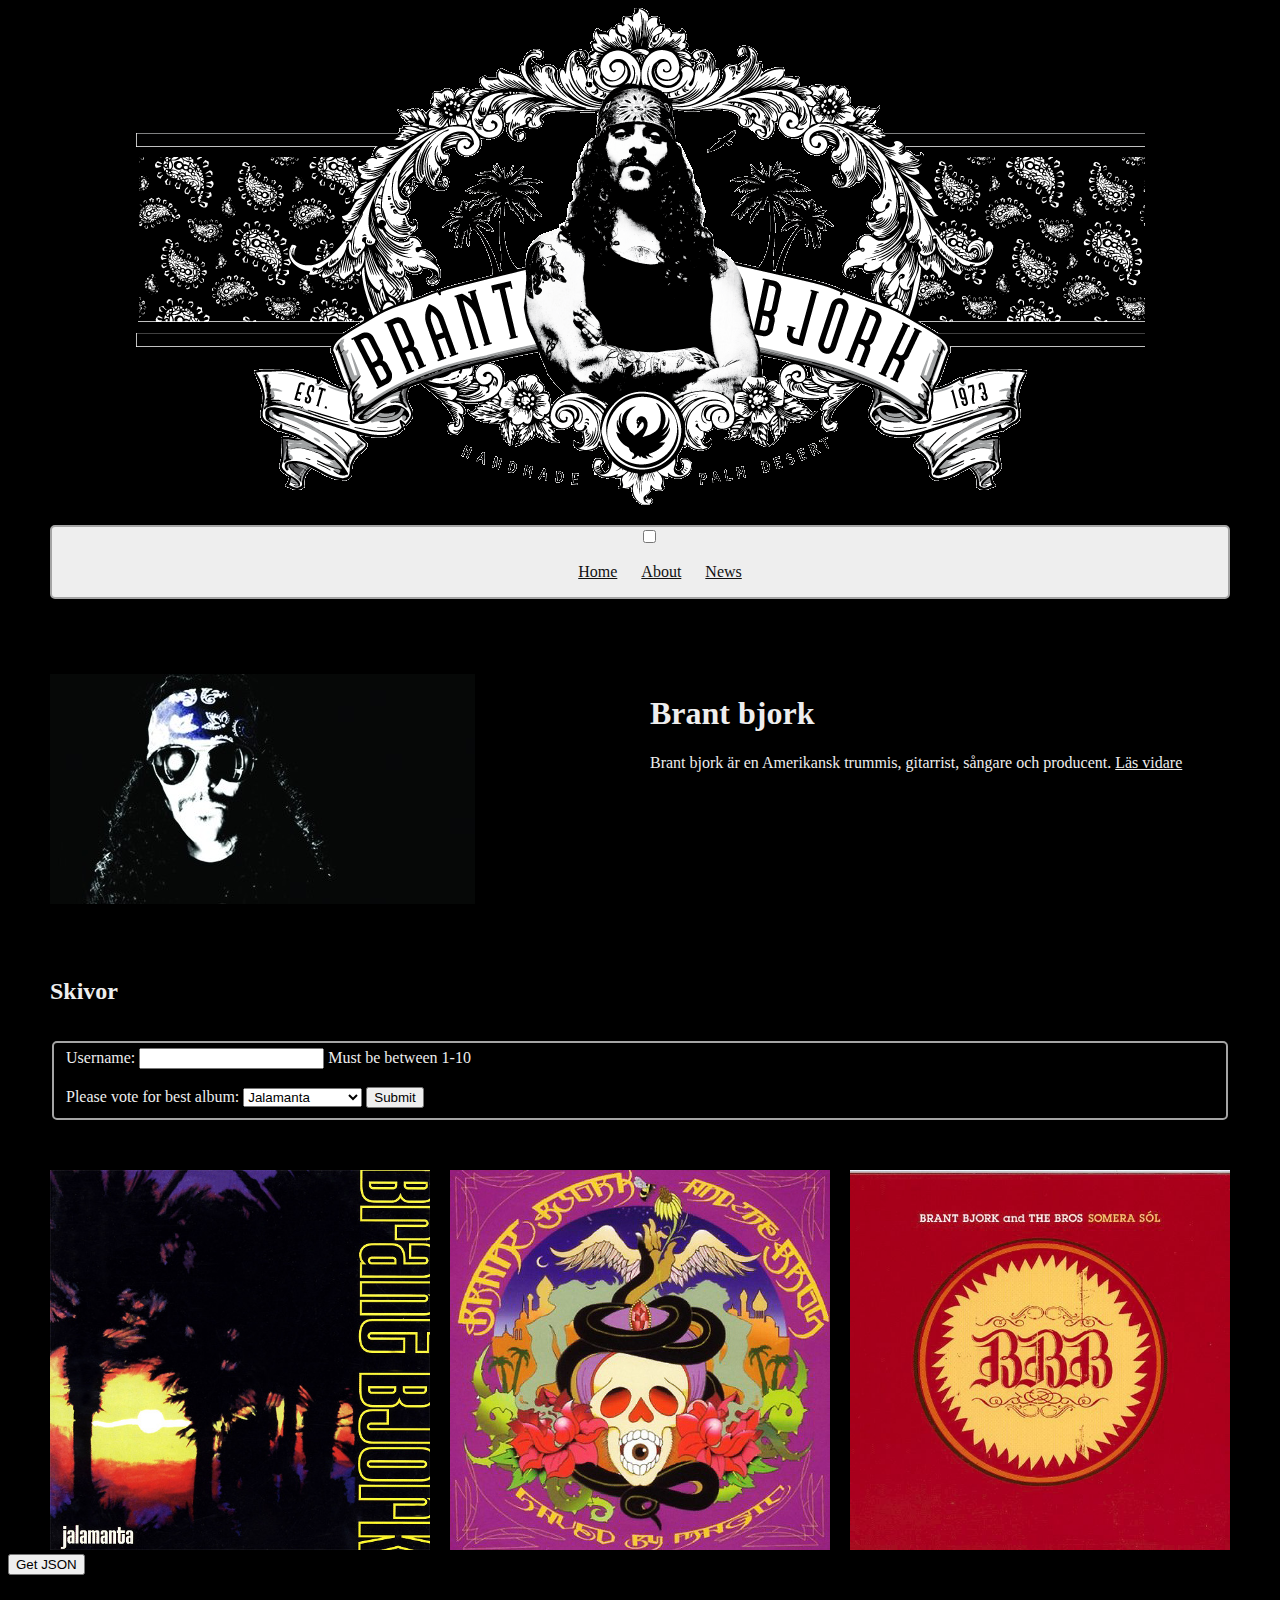
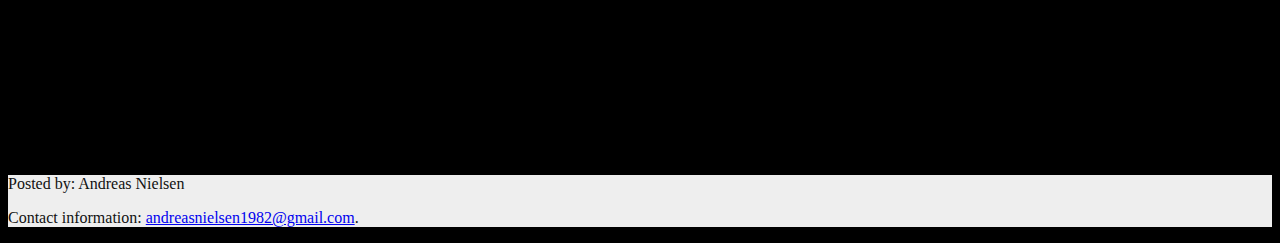
==== commit 8db74ad1: "arbetar" ====
--- a/index.html
+++ b/index.html
@@ -2,9 +2,11 @@
 <html lang="en">
 <head>
     <meta charset="UTF-8">
+    <meta name="newport" content="width=device-width, initial-scale=1.0" i>
     <title>Title</title>
     <link href="css/unsemantic-grid-responsive-tablet.css" type="text/css" rel="stylesheet"/>
     <link href="css/style.css" type="text/css" rel="stylesheet"/>
+
 </head>
 
 <body>
@@ -13,6 +15,8 @@
     <header class="grid-100 tablet-grid-100 mobile-grid-100 standardmargin">
         <img src="images/brant-bjork-svartvit-bred.gif" class="start_img center_img"/>
         <nav class="nav_list">
+            <label class="toggle">&#9776;</label>
+            <input type="checkbox" id="toggle">
             <ul>
                 <li><a href="index.html">Home</a></li>
                 <li><a href="About">About</a></li>
@@ -28,45 +32,42 @@
 
         <article class="grid-50 mobile-grid-100 standardmargin">
             <h1>Brant bjork</h1>
-            <p>Brant bjork är en Amerikansk trummis, gitarrist, sångare och producent. <a href="https://sv.wikipedia.org/wiki/Brant_Bjork">Läs vidare</a> </p>
+            <p>Brant bjork är en Amerikansk trummis, gitarrist, sångare och producent. <a
+                    href="https://sv.wikipedia.org/wiki/Brant_Bjork">Läs vidare</a></p>
 
         </article>
         <div class="clear"></div>
 
         <article class="grid 100 tablet-grid-100 mobile-grid-100">
-        <h2>Skivor</h2>
+            <h2>Skivor</h2>
         </article>
 
 
-        <section class="grid-100 tablet-grid-100 mobile-grid-100 standardmargin">
+        <article class="grid-100 tablet-grid-100 mobile-grid-100 standardmargin">
+            <p id="output"></p>
+            <p id="outputForVote"></p>
+            <p id="outputForValidation"></p>
+            <p id="packageOutput">   </p>
 
-        <form action="http://www.example.com/login.php">
-            <fieldset>
-                <label>
-            Username:
-                <input type="text" name="username"/>
-                </label>
-                <br />
-                <p>Please vote for best album:
-                <br />
+            <form id="formAlbum">
+                <fieldset>
                     <label>
-                        <input type="radio" name="bestalbum" value="jalamanta" checked="checked" /> Jalamanta
+                        Username:
+                        <input type="text" id="userName" pattern="^[a-z0-9]{1,10}$" title="Det måste vara mellan 1 och 10" />
+                        Must be between 1-10
                     </label>
-                    <label>
-                        <input type="radio" name="bestalbum" value="savedbymagic" checked="checked"/> Saved By Magic
-                    </label>
-                    <label>
-                        <input type="radio" name="bestalbum" value="somerasol" checked="checked"/> Somera Sol
-                    </label>
-                </p>
-                <input type="submit" value="Submit">
-            </fieldset>
-
-        </form>
-
-        </section>
-
-
+                    <br/>
+                    <br/>
+                    <label for="package" class="selectbox"> Please vote for best album: </label>
+                    <select id="package" name="package">
+                        <option value="jalamanta">Jalamanta</option>
+                        <option value="savedByMagic">Saved By Magic</option>
+                        <option value="someraSol">Somera Sol</option>
+                    </select>
+                    <input type="submit" value="Submit" onclick="myValidation(), showVoteFor(selected)"/>
+                </fieldset>
+            </form>
+        </article>
 
         <article class="grid-33 mobile-grid-100">
             <a href="jalamanta.html"><img src="images/jalamanta.jpg" class="start_img" alt="jalamanta"/></a>
@@ -80,10 +81,14 @@
         </article>
     </section>
 </div>
+<button class="json-btn">Get JSON</button>
+<div class="album-output" style="display: none"></div>
 <footer class="marginfooter">
     <p>Posted by: Andreas Nielsen</p>
     <p>Contact information: <a href="mailto:andreasnielsen1982@gmail.com">andreasnielsen1982@gmail.com</a>.</p>
 </footer>
+<script src="jquery/jquery-3.2.1.min.js"></script>
+<script src="js/script.js"></script>
 </body>
 </html>
 
--- a/css/style.css
+++ b/css/style.css
@@ -11,6 +11,11 @@
     ul{
         color: #eeeeee;
     }
+
+    .test {
+        color: red;
+    }
+
 .start_img{
     max-width: 100%;
     height: auto;
@@ -53,6 +58,7 @@
     background-color: #eeeeee;
     text-align: left;
     border-radius: 5px;
+    width: 500px;
 
 }
 td th{
